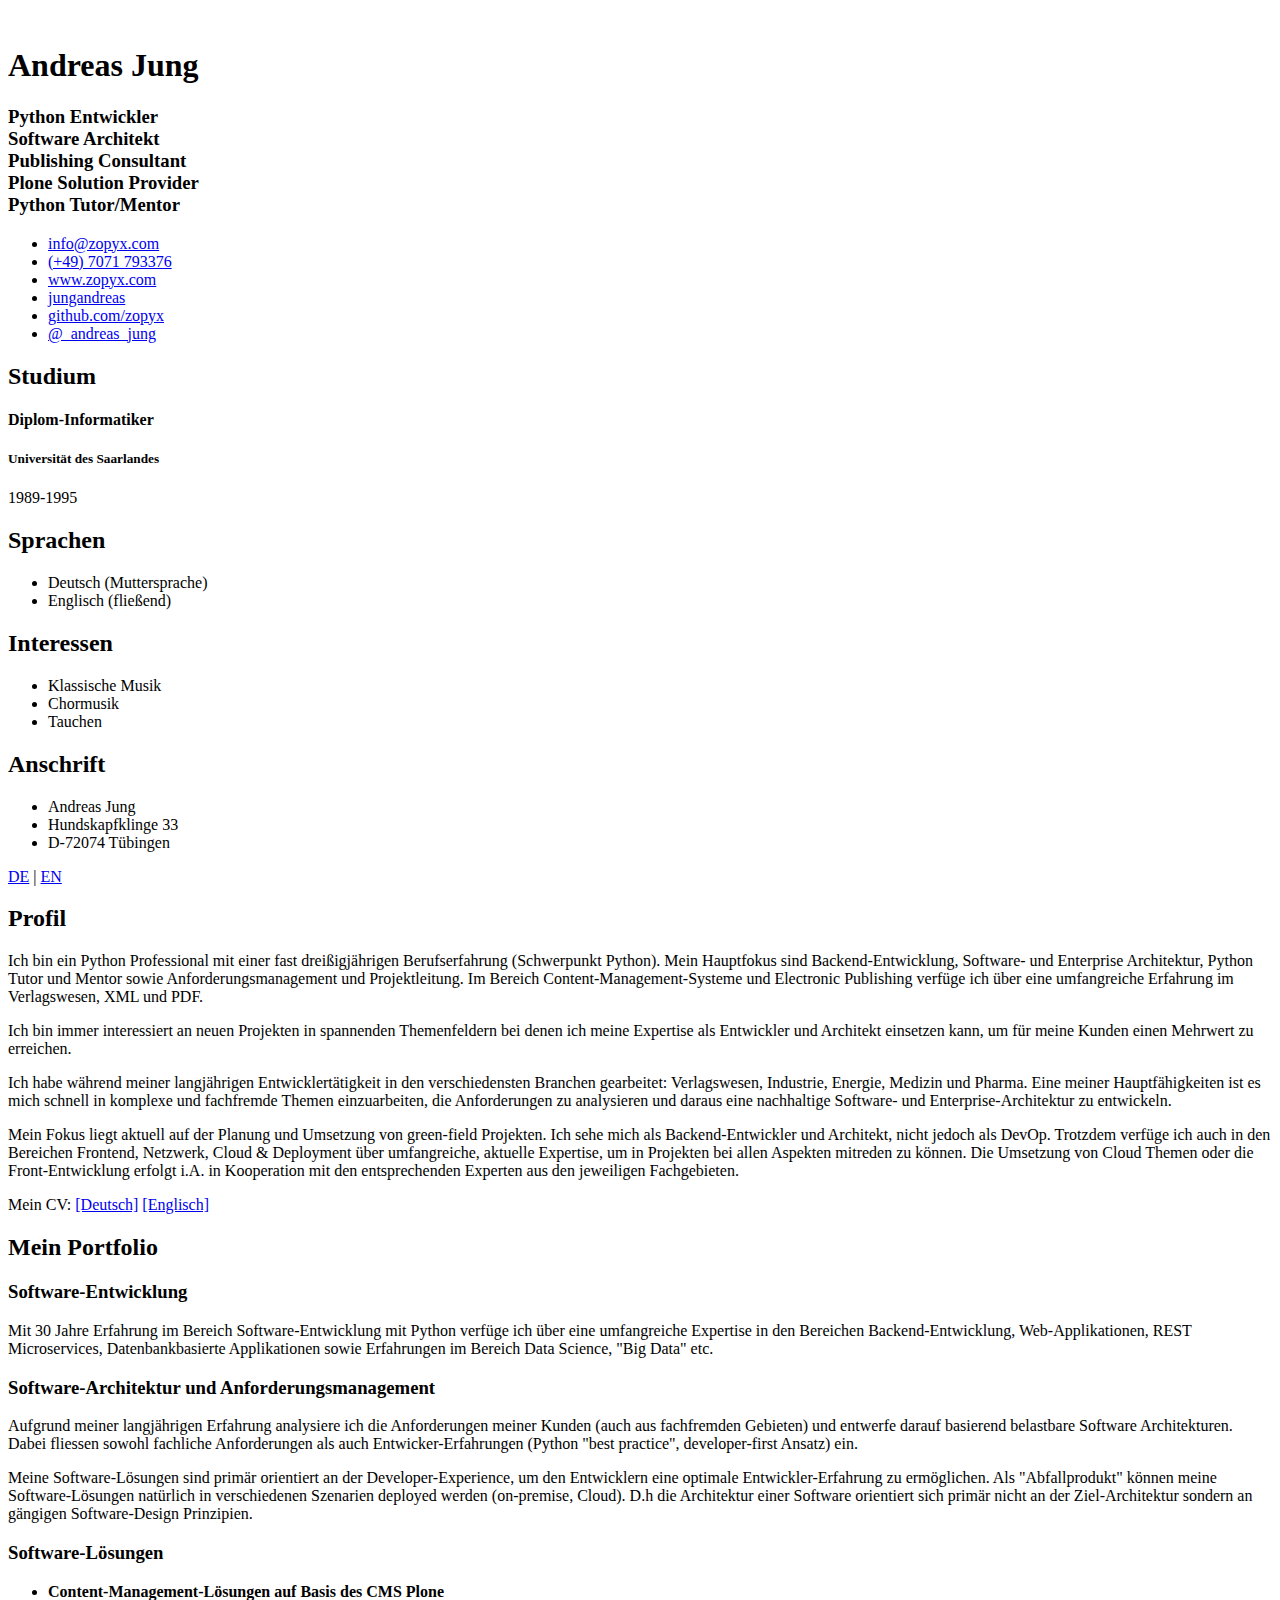
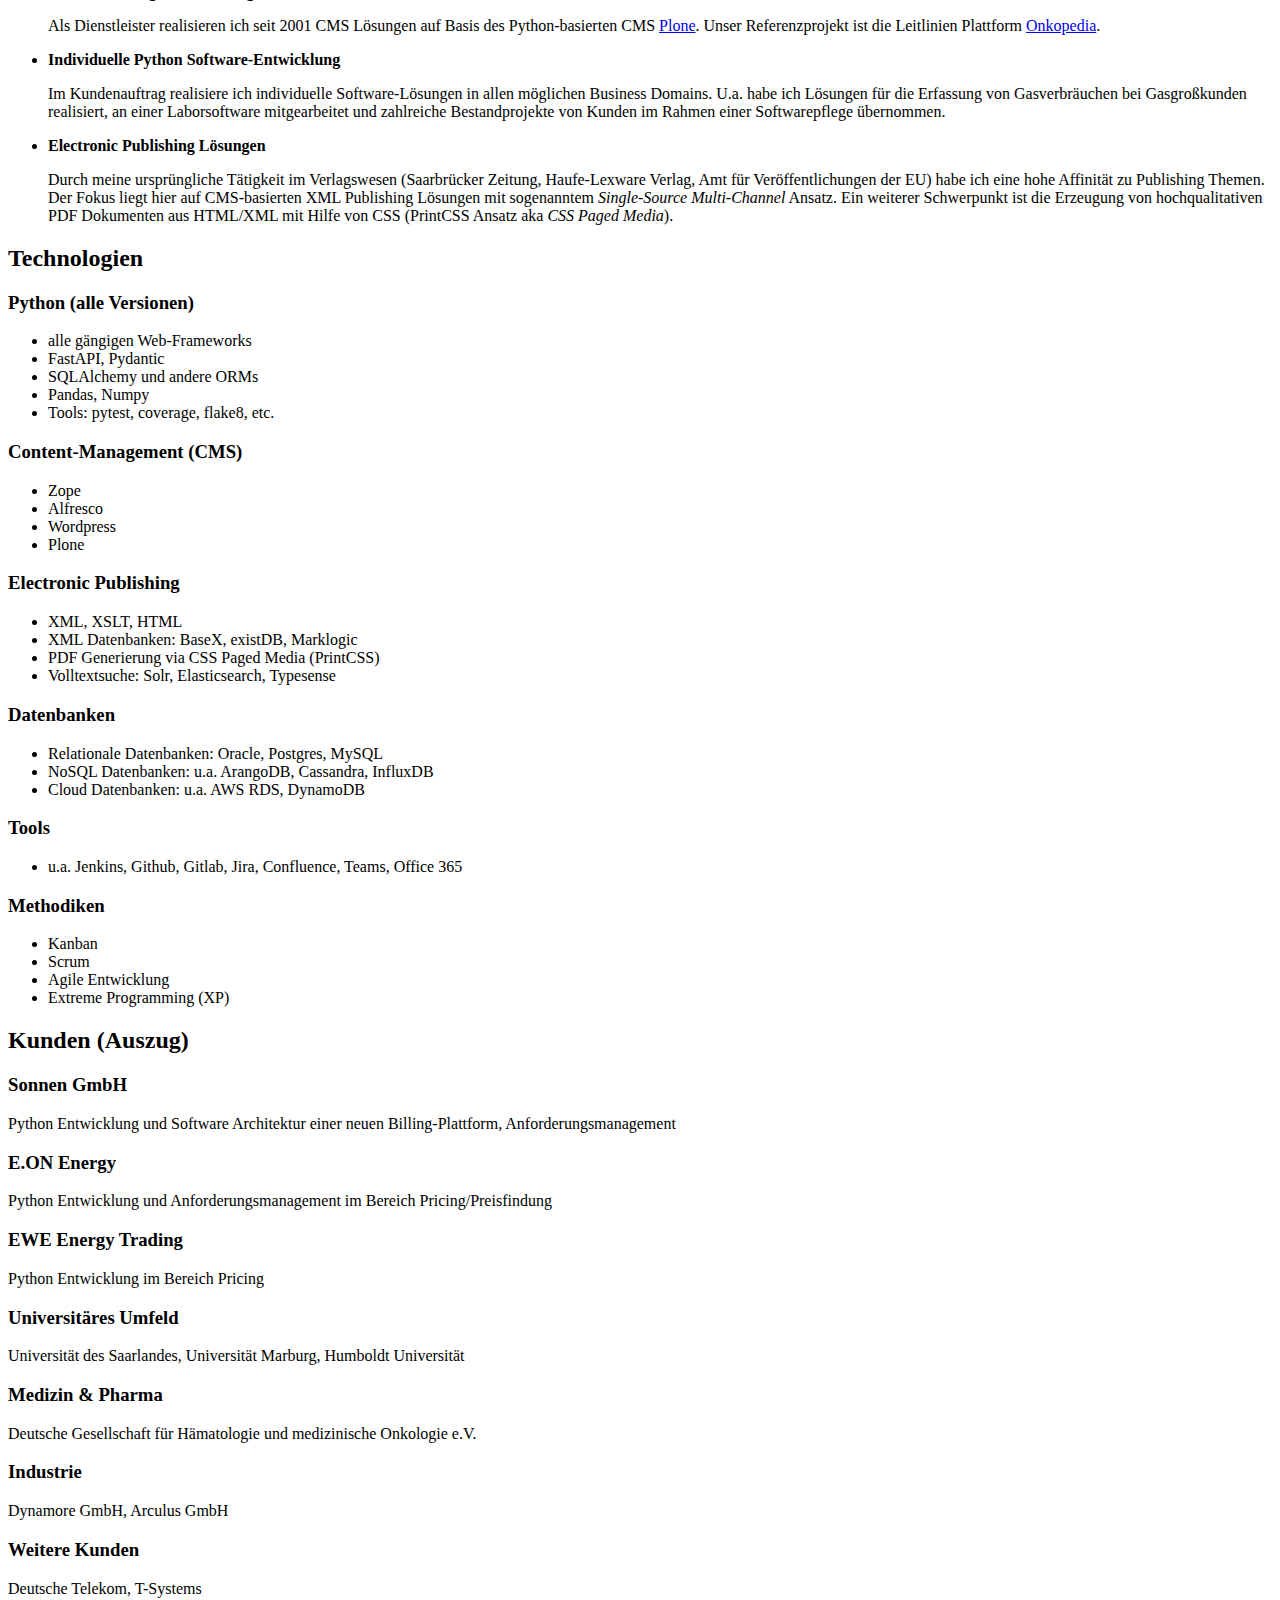
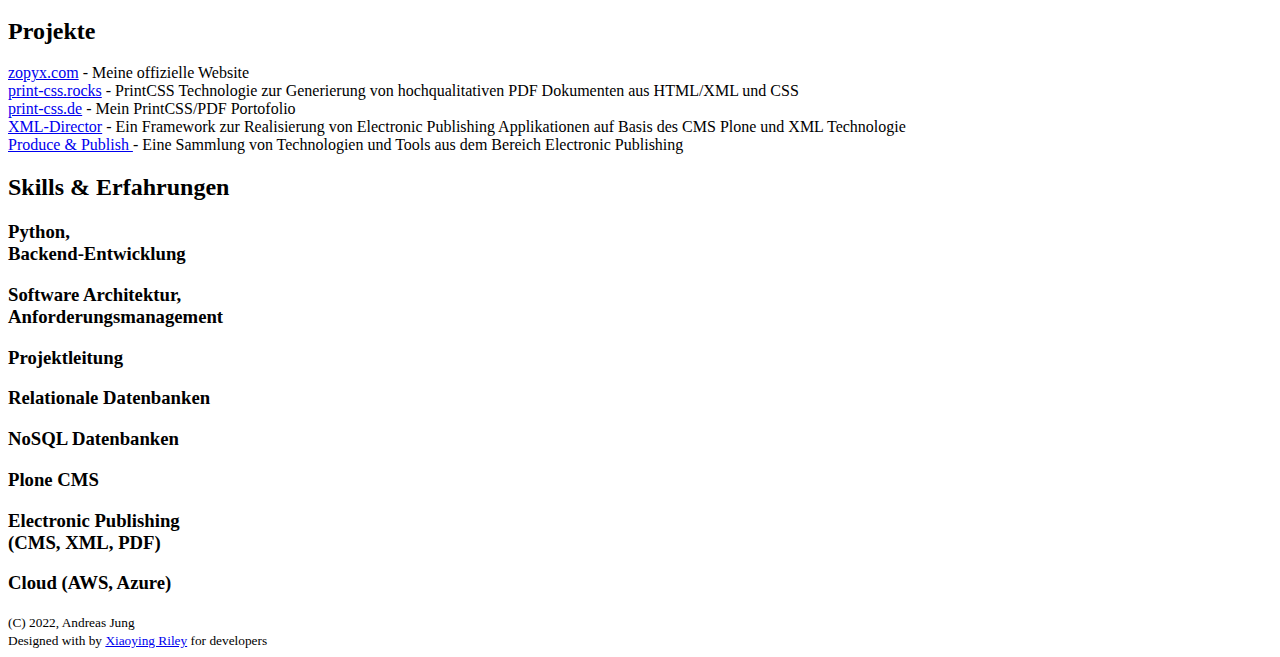
==== index.html @ 716c206d "updated" ====
<!DOCTYPE html>
<html lang="en">
<head>
    <title>Andreas Jung - Python Sofware-Entwickler und Software Architekt</title>
    
    <!-- Meta -->
    <meta charset="utf-8">
    <meta http-equiv="X-UA-Compatible" content="IE=edge">
    <meta name="viewport" content="width=device-width, initial-scale=1.0">
    <meta name="description" content="Andreas Jung, Python Software Entwicklung, Software Architekt, Plone Dienstleister">
    <meta name="author" content="Andreas Jung">    
    <link rel="shortcut icon" href="favicon.ico">  
    <!-- Google Font -->
    <link href='https://fonts.googleapis.com/css?family=Roboto:400,500,400italic,300italic,300,500italic,700,700italic,900,900italic' rel='stylesheet' type='text/css'>
    <!-- FontAwesome JS-->
	<script defer src="assets/fontawesome/js/all.min.js"></script>
    <!-- Global CSS -->
    <link rel="stylesheet" href="assets/plugins/bootstrap/css/bootstrap.min.css">   
    <!-- Theme CSS -->  
    <link id="theme-style" rel="stylesheet" href="assets/css/orbit-1.css">
</head> 

<body>
    <div class="wrapper mt-lg-5">
        <div class="sidebar-wrapper">
            <div class="profile-container">
                <img class="profile" src="assets/images/profile.png" alt="" />
                <h1 class="name">Andreas Jung</h1>
                <h3 class="tagline">Python Entwickler<br/>Software Architekt<br/>Publishing Consultant<br/>Plone Solution Provider<br/>Python Tutor/Mentor</h3>
            </div><!--//profile-container-->
            
            <div class="contact-container container-block">
                <ul class="list-unstyled contact-list">
                    <li class="email"><i class="fa-solid fa-envelope"></i><a href="mailto: info@zopyx.com">info@zopyx.com</a></li>
                    <li class="phone"><i class="fa-solid fa-phone"></i><a href="tel:00497071793376">(+49) 7071 793376</a></li>
                    <li class="website"><i class="fa-solid fa-globe"></i><a href="https://www.zopyx.com" target="_blank">www.zopyx.com</a></li>
                    <li class="linkedin"><i class="fa-brands fa-linkedin-in"></i><a href="https://www.linkedin.com/in/jungandreas" target="_blank">jungandreas</a></li>
                    <li class="github"><i class="fa-brands fa-github"></i><a href="https://github.com/zopyx" target="_blank">github.com/zopyx</a></li>
                    <li class="twitter"><i class="fa-brands fa-twitter"></i><a href="https://twitter.com/_andreas_jung" target="_blank">@_andreas_jung</a></li>
                </ul>
            </div><!--//contact-container-->
            <div class="education-container container-block">
                <h2 class="container-block-title">Studium</h2>
                <div class="item">
                    <h4 class="degree">Diplom-Informatiker</h4>
                    <h5 class="meta">Universität des Saarlandes</h5>
	                    <div class="time">1989-1995</div>
                </div><!--//item-->
            </div><!--//education-container-->
            
            <div class="languages-container container-block">
                <h2 class="container-block-title">Sprachen</h2>
                <ul class="list-unstyled interests-list">
                    <li>Deutsch <span class="lang-desc">(Muttersprache)</span></li>
                    <li>Englisch <span class="lang-desc">(fließend)</span></li>
                </ul>
            </div><!--//interests-->
            
            <div class="interests-container container-block">
                <h2 class="container-block-title">Interessen</h2>
                <ul class="list-unstyled interests-list">
                    <li>Klassische Musik</li>
                    <li>Chormusik</li>
                    <li>Tauchen</li>
                </ul>
            </div><!--//interests-->

            <div class="contact-container container-block">
                <h2 class="container-block-title">Anschrift</h2>
                <ul class="list-unstyled contacts-list">
                    <li>Andreas Jung</li>
                    <li>Hundskapfklinge 33</li>
                    <li>D-72074 Tübingen</li>
                </ul>
            </div><!--//interests-->
            
        </div><!--//sidebar-wrapper-->
        
        <div class="main-wrapper">

            <section class="section summary-section">
                <a href="index.html">DE</a> | 
                <a href="index-en.html">EN</a>
            </section>
            
            <section class="section summary-section">
                <h2 class="section-title"><span class="icon-holder"><i class="fa-solid fa-user"></i></span>Profil</h2>
                <div class="summary">
                    <p>
                    Ich bin ein Python Professional mit einer fast dreißigjährigen 
                    Berufserfahrung (Schwerpunkt Python). Mein Hauptfokus sind
                    Backend-Entwicklung, Software- und Enterprise Architektur,
                    Python Tutor und Mentor sowie Anforderungsmanagement und
                    Projektleitung. Im Bereich Content-Management-Systeme und
                    Electronic Publishing verfüge ich über eine umfangreiche
                    Erfahrung im Verlagswesen, XML und PDF. 
                    </p>
                    <p>
                    Ich bin immer interessiert an neuen Projekten in spannenden 
                    Themenfeldern bei denen ich meine Expertise als Entwickler und
                    Architekt einsetzen kann, um für meine Kunden einen Mehrwert zu
                    erreichen. 
                    </p>
                    <p>Ich habe während meiner langjährigen Entwicklertätigkeit
                    in den verschiedensten Branchen gearbeitet: Verlagswesen,
                    Industrie, Energie, Medizin und Pharma. Eine meiner
                    Hauptfähigkeiten ist es mich schnell in komplexe und
                    fachfremde Themen einzuarbeiten, die Anforderungen zu
                    analysieren und daraus eine nachhaltige Software- und
                    Enterprise-Architektur zu entwickeln.  </p>
                    <p>Mein Fokus liegt aktuell auf der Planung und Umsetzung
                    von green-field Projekten.  Ich sehe mich als
                    Backend-Entwickler und Architekt, nicht jedoch als DevOp.
                    Trotzdem verfüge ich auch in den Bereichen Frontend,
                    Netzwerk, Cloud &amp; Deployment über umfangreiche,
                    aktuelle Expertise, um in Projekten bei allen Aspekten
                    mitreden zu können. Die Umsetzung von Cloud Themen oder die
                    Front-Entwicklung erfolgt i.A. in Kooperation mit den
                    entsprechenden Experten aus den jeweiligen Fachgebieten.
                    </p>
                    <p>Mein CV:
                        <a href="assets/pdf/CV-Andreas-Jung-DE.pdf">[Deutsch]</a> 
                        <a href="assets/pdf/CV-Andreas-Jung-EN.pdf">[Englisch]</a>
                    </p>

                </div><!--//summary-->
            </section><!--//section-->
            
            <section class="section experiences-section">
                <h2 class="section-title"><span class="icon-holder"><i class="fa-solid fa-briefcase"></i></span>Mein Portfolio</h2>
                
                <div class="item">
                    <div class="meta">
                        <div class="upper-row">
                            <h3 class="job-title">Software-Entwicklung</h3>
                        </div><!--//upper-row-->
                    </div><!--//meta-->
                    <div class="details">
                        <p>
                        Mit 30 Jahre Erfahrung im Bereich Software-Entwicklung
                        mit Python verfüge ich über eine umfangreiche Expertise
                        in den Bereichen Backend-Entwicklung, Web-Applikationen,
                        REST Microservices, Datenbankbasierte Applikationen
                        sowie Erfahrungen im Bereich Data Science, "Big Data"
                        etc.
                        </p>
                    </div><!--//details-->
                </div><!--//item-->

                <div class="item">
                    <div class="meta">
                        <div class="upper-row">
                            <h3 class="job-title">Software-Architektur und Anforderungsmanagement</h3>
                        </div><!--//upper-row-->
                    </div><!--//meta-->
                    <div class="details">
                        <p> Aufgrund meiner langjährigen Erfahrung analysiere
                        ich die Anforderungen meiner Kunden (auch aus
                        fachfremden Gebieten) und entwerfe darauf basierend
                        belastbare Software Architekturen. Dabei fliessen
                        sowohl fachliche Anforderungen als auch
                        Entwicker-Erfahrungen (Python "best practice",
                        developer-first Ansatz) ein. 
                        </p>
                        <p>
                        Meine Software-Lösungen sind primär orientiert an der
                        Developer-Experience, um den Entwicklern eine optimale
                        Entwickler-Erfahrung zu ermöglichen.  Als
                        "Abfallprodukt" können meine Software-Lösungen
                        natürlich in verschiedenen Szenarien deployed werden
                        (on-premise, Cloud). D.h die Architektur einer Software
                        orientiert sich primär nicht an der Ziel-Architektur
                        sondern an gängigen Software-Design Prinzipien.
                        </p>
                    </div><!--//details-->
                </div><!--//item-->
                <div class="item">
                    <div class="meta">
                        <div class="upper-row">
                            <h3 class="job-title">Software-Lösungen</h3>
                        </div><!--//upper-row-->
                    </div><!--//meta-->
                    <div class="details">
                        <ul>
                            <li><b>Content-Management-Lösungen auf Basis des CMS
                                    Plone</b>
                                <p>
                                Als Dienstleister realisieren ich seit
                                2001 CMS Lösungen auf Basis des
                                Python-basierten CMS <a href="https://plone.org">Plone</a>. Unser Referenzprojekt
                            ist die Leitlinien Plattform <a href="https://www.onkopedia.com/">Onkopedia</a>.
                                </p>
                            </li>
                            <li><b>Individuelle Python Software-Entwicklung</b>
                                <p>Im Kundenauftrag realisiere ich
                                individuelle Software-Lösungen in allen
                                möglichen Business Domains. U.a. habe ich
                                Lösungen für die Erfassung von Gasverbräuchen
                                bei Gasgroßkunden realisiert, an einer
                                Laborsoftware mitgearbeitet und zahlreiche
                                Bestandprojekte von Kunden im Rahmen einer
                                Softwarepflege übernommen.
                                </p>
                            </li>
                            <li><b>Electronic Publishing Lösungen</b>
                                <p>
                                Durch meine ursprüngliche Tätigkeit im
                                Verlagswesen (Saarbrücker Zeitung,
                                Haufe-Lexware Verlag, Amt für
                                Veröffentlichungen der EU) habe ich eine hohe
                                Affinität zu Publishing Themen. Der Fokus liegt hier auf
                                CMS-basierten XML Publishing Lösungen mit sogenanntem <i>Single-Source Multi-Channel</i> Ansatz.
                                Ein weiterer Schwerpunkt ist die Erzeugung von hochqualitativen PDF Dokumenten aus HTML/XML
                                mit Hilfe von CSS (PrintCSS Ansatz aka <i>CSS Paged Media</i>).
                                </p>
                            </li>
                        </ul>
                    </div><!--//details-->
                </div><!--//item-->
                
            </section><!--//section-->

            <section class="section experiences-section">
                <h2 class="section-title"><span class="icon-holder"><i class="fa-solid fa-briefcase"></i></span>Technologien</h2>
                
                <div class="item">
                    <div class="meta">
                        <div class="upper-row">
                            <h3 class="job-title">Python (alle Versionen)</h3>
                        </div><!--//upper-row-->
                    </div><!--//meta-->
                    <div class="details">
                        <ul>
                            <li>alle gängigen Web-Frameworks</li>
                            <li>FastAPI, Pydantic</li>
                            <li>SQLAlchemy und andere ORMs</li>
                            <li>Pandas, Numpy</li>
                            <li>Tools: pytest, coverage, flake8, etc.</li>
                        </ul>
                    </div><!--//details-->
                </div><!--//item-->
                <div class="item">
                    <div class="meta">
                        <div class="upper-row">
                            <h3 class="job-title">Content-Management (CMS)</h3>
                        </div><!--//upper-row-->
                    </div><!--//meta-->
                    <div class="details">
                        <ul>
                            <li>Zope</li>
                            <li>Alfresco</li>
                            <li>Wordpress</li>
                            <li>Plone</li>
                        </ul>
                    </div><!--//details-->
                </div><!--//item-->
                <div class="item">
                    <div class="meta">
                        <div class="upper-row">
                            <h3 class="job-title">Electronic Publishing</h3>
                        </div><!--//upper-row-->
                    </div><!--//meta-->
                    <div class="details">
                        <ul>
                            <li>XML, XSLT, HTML</li>
                            <li>XML Datenbanken: BaseX, existDB, Marklogic</li>
                            <li>PDF Generierung via CSS Paged Media (PrintCSS)</li>
                            <li>Volltextsuche: Solr, Elasticsearch, Typesense</li>
                        </ul>
                    </div><!--//details-->
                </div><!--//item-->
                <div class="item">
                    <div class="meta">
                        <div class="upper-row">
                            <h3 class="job-title">Datenbanken</h3>
                        </div><!--//upper-row-->
                    </div><!--//meta-->
                    <div class="details">
                        <ul>
                            <li>Relationale Datenbanken: Oracle, Postgres, MySQL</li>
                            <li>NoSQL Datenbanken: u.a. ArangoDB, Cassandra, InfluxDB</li>
                            <li>Cloud Datenbanken: u.a. AWS RDS, DynamoDB</li>
                        </ul>
                    </div><!--//details-->
                </div><!--//item-->
                <div class="item">
                    <div class="meta">
                        <div class="upper-row">
                            <h3 class="job-title">Tools</h3>
                        </div><!--//upper-row-->
                    </div><!--//meta-->
                    <div class="details">
                        <ul>
                            <li>u.a. Jenkins, Github, Gitlab, Jira, Confluence, Teams, Office 365</li>
                        </ul>
                    </div><!--//details-->
                </div><!--//item-->
                <div class="item">
                    <div class="meta">
                        <div class="upper-row">
                            <h3 class="job-title">Methodiken</h3>
                        </div><!--//upper-row-->
                    </div><!--//meta-->
                    <div class="details">
                        <ul>
                            <li>Kanban</li>
                            <li>Scrum</li>
                            <li>Agile Entwicklung</li>
                            <li>Extreme Programming (XP)</li>
                        </ul>
                    </div><!--//details-->
                </div><!--//item-->

            </section><!--//section-->

            <section class="section experiences-section">
                <h2 class="section-title"><span class="icon-holder"><i class="fa-solid fa-archive"></i></span>Kunden (Auszug)</h2>
                <div class="item">
                    <h3 class="job-title">Sonnen GmbH</h3> 
                    <div class="details"> Python
                    Entwicklung und Software Architektur einer neuen
                    Billing-Plattform, Anforderungsmanagement
                    </div>
                </div><!--//item-->
                <div class="item">
                    <h3 class="job-title">E.ON Energy</h3> 
                    <div class="details"> Python Entwicklung und Anforderungsmanagement im Bereich Pricing/Preisfindung
                    </div>
                </div><!--//item-->
                <div class="item">
                    <h3 class="job-title">EWE Energy Trading</h3> 
                    <div class="details"> Python Entwicklung im Bereich Pricing </div>
                </div><!--//item-->
                <div class="item">
                    <h3 class="job-title">Universitäres Umfeld</h3> 
                    <div class="details"> Universität des Saarlandes, Universität Marburg, Humboldt Universität</div>
                </div><!--//item-->
                <div class="item">
                    <h3 class="job-title">Medizin &amp; Pharma</h3> 
                    <div class="details"> Deutsche Gesellschaft für Hämatologie und medizinische Onkologie e.V.</div>
                </div><!--//item-->
                <div class="item">
                    <h3 class="job-title">Industrie</h3> 
                    <div class="details"> Dynamore GmbH, Arculus GmbH</div>
                </div><!--//item-->
                <div class="item">
                    <h3 class="job-title">Weitere Kunden</h3> 
                    <div class="details"> Deutsche Telekom, T-Systems
                    </div>
                </div><!--//item-->
            </section><!--//section-->
            
            <section class="section projects-section">
                <h2 class="section-title"><span class="icon-holder"><i class="fa-solid fa-archive"></i></span>Projekte</h2>
                <div class="intro">
                </div><!--//intro-->
                <div class="item">
                    <span class="project-title"><a href="https://zopyx.com"
                            target="_blank">zopyx.com</a></span> - <span
                        class="project-tagline">Meine offizielle Website</span>
                    
                </div><!--//item-->
                <div class="item">
                    <span class="project-title"><a href="https://print-css.rocks"
                            target="_blank">print-css.rocks</a></span> - <span
                        class="project-tagline">PrintCSS Technologie zur Generierung von hochqualitativen PDF Dokumenten aus HTML/XML und CSS</span>
                    
                </div><!--//item-->
                <div class="item">
                    <span class="project-title"><a href="https://print-css.de"
                            target="_blank">print-css.de</a></span> - <span
                        class="project-tagline">Mein PrintCSS/PDF Portofolio</span>
                    
                </div><!--//item-->
                <div class="item">
                    <span class="project-title"><a href="https://xml-director.info"
                            target="_blank">XML-Director</a></span> - <span
                        class="project-tagline">Ein Framework zur Realisierung
                        von Electronic Publishing Applikationen auf Basis des
                    CMS Plone und XML Technologie</span>
                    
                </div><!--//item-->
                <div class="item">
                    <span class="project-title"><a href="https://www.produce-and-publish.com/xmldirector-frontpage"
                            target="_blank">Produce & Publish </a></span> - <span
                        class="project-tagline">Eine Sammlung von Technologien und Tools aus dem Bereich Electronic Publishing</span>
                    
                </div><!--//item-->
            </section><!--//section-->
            
            <section class="skills-section section">
                <h2 class="section-title"><span class="icon-holder"><i class="fa-solid fa-rocket"></i></span>Skills &amp; Erfahrungen</h2>
                <div class="skillset">        
                    <div class="item">
                        <h3 class="level-title">Python,<br/> Backend-Entwicklung </h3>
                        <div class="progress level-bar">
						    <div class="progress-bar theme-progress-bar" role="progressbar" style="width: 99%" aria-valuenow="99" aria-valuemin="0" aria-valuemax="100"></div>
						</div>                               
                    </div><!--//item-->
                    <div class="item">
                        <h3 class="level-title">Software Architektur, <br>Anforderungsmanagement</br></h3>
                        <div class="progress level-bar">
						    <div class="progress-bar theme-progress-bar" role="progressbar" style="width: 99%" aria-valuenow="99" aria-valuemin="0" aria-valuemax="100"></div>
						</div>                               
                    </div><!--//item-->
                    <div class="item">
                        <h3 class="level-title">Projektleitung</h3>
                        <div class="progress level-bar">
						    <div class="progress-bar theme-progress-bar" role="progressbar" style="width: 99%" aria-valuenow="99" aria-valuemin="0" aria-valuemax="100"></div>
						</div>                               
                    </div><!--//item-->
                    
                    <div class="item">
                        <h3 class="level-title">Relationale Datenbanken</h3>
                        <div class="progress level-bar">
						    <div class="progress-bar theme-progress-bar" role="progressbar" style="width: 90%" aria-valuenow="90" aria-valuemin="0" aria-valuemax="100"></div>
						</div>                              
                    </div><!--//item-->

                    <div class="item">
                        <h3 class="level-title">NoSQL Datenbanken</h3>
                        <div class="progress level-bar">
						    <div class="progress-bar theme-progress-bar" role="progressbar" style="width: 90%" aria-valuenow="90" aria-valuemin="0" aria-valuemax="100"></div>
						</div>                              
                    </div><!--//item-->
                    
                    <div class="item">
                        <h3 class="level-title">Plone CMS</h3>
                        <div class="progress level-bar">
						    <div class="progress-bar theme-progress-bar" role="progressbar" style="width: 98%" aria-valuenow="98" aria-valuemin="0" aria-valuemax="100"></div>
						</div>                                 
                    </div><!--//item-->

                    <div class="item">
                        <h3 class="level-title">Electronic Publishing<br/>(CMS, XML, PDF)</h3>
                        <div class="progress level-bar">
						    <div class="progress-bar theme-progress-bar" role="progressbar" style="width: 95%" aria-valuenow="95" aria-valuemin="0" aria-valuemax="100"></div>
						</div>                                 
                    </div><!--//item-->
                    <div class="item">
                        <h3 class="level-title">Cloud (AWS, Azure)</h3>
                        <div class="progress level-bar">
						    <div class="progress-bar theme-progress-bar" role="progressbar" style="width: 60%" aria-valuenow="" aria-valuemin="0" aria-valuemax="100"></div>
						</div>                                 
                    </div><!--//item-->
                    
                    
                </div>  
            </section><!--//skills-section-->
            
        </div><!--//main-body-->
    </div>
 
    <footer class="footer">
        <div class="text-center">
            <!--/* This template is free as long as you keep the footer attribution link. If you'd like to use the template without the attribution link, you can buy the commercial license via our website: themes.3rdwavemedia.com Thank you for your support. :) */-->
            <small class="copyright">(C) 2022, Andreas Jung</small>
            <br/>
            <small class="copyright">Designed with <i class="fa-solid fa-heart"></i> by <a href="http://themes.3rdwavemedia.com" target="_blank">Xiaoying Riley</a> for developers</small>
        </div><!--//container-->
    </footer><!--//footer-->
        
</body>
</html>
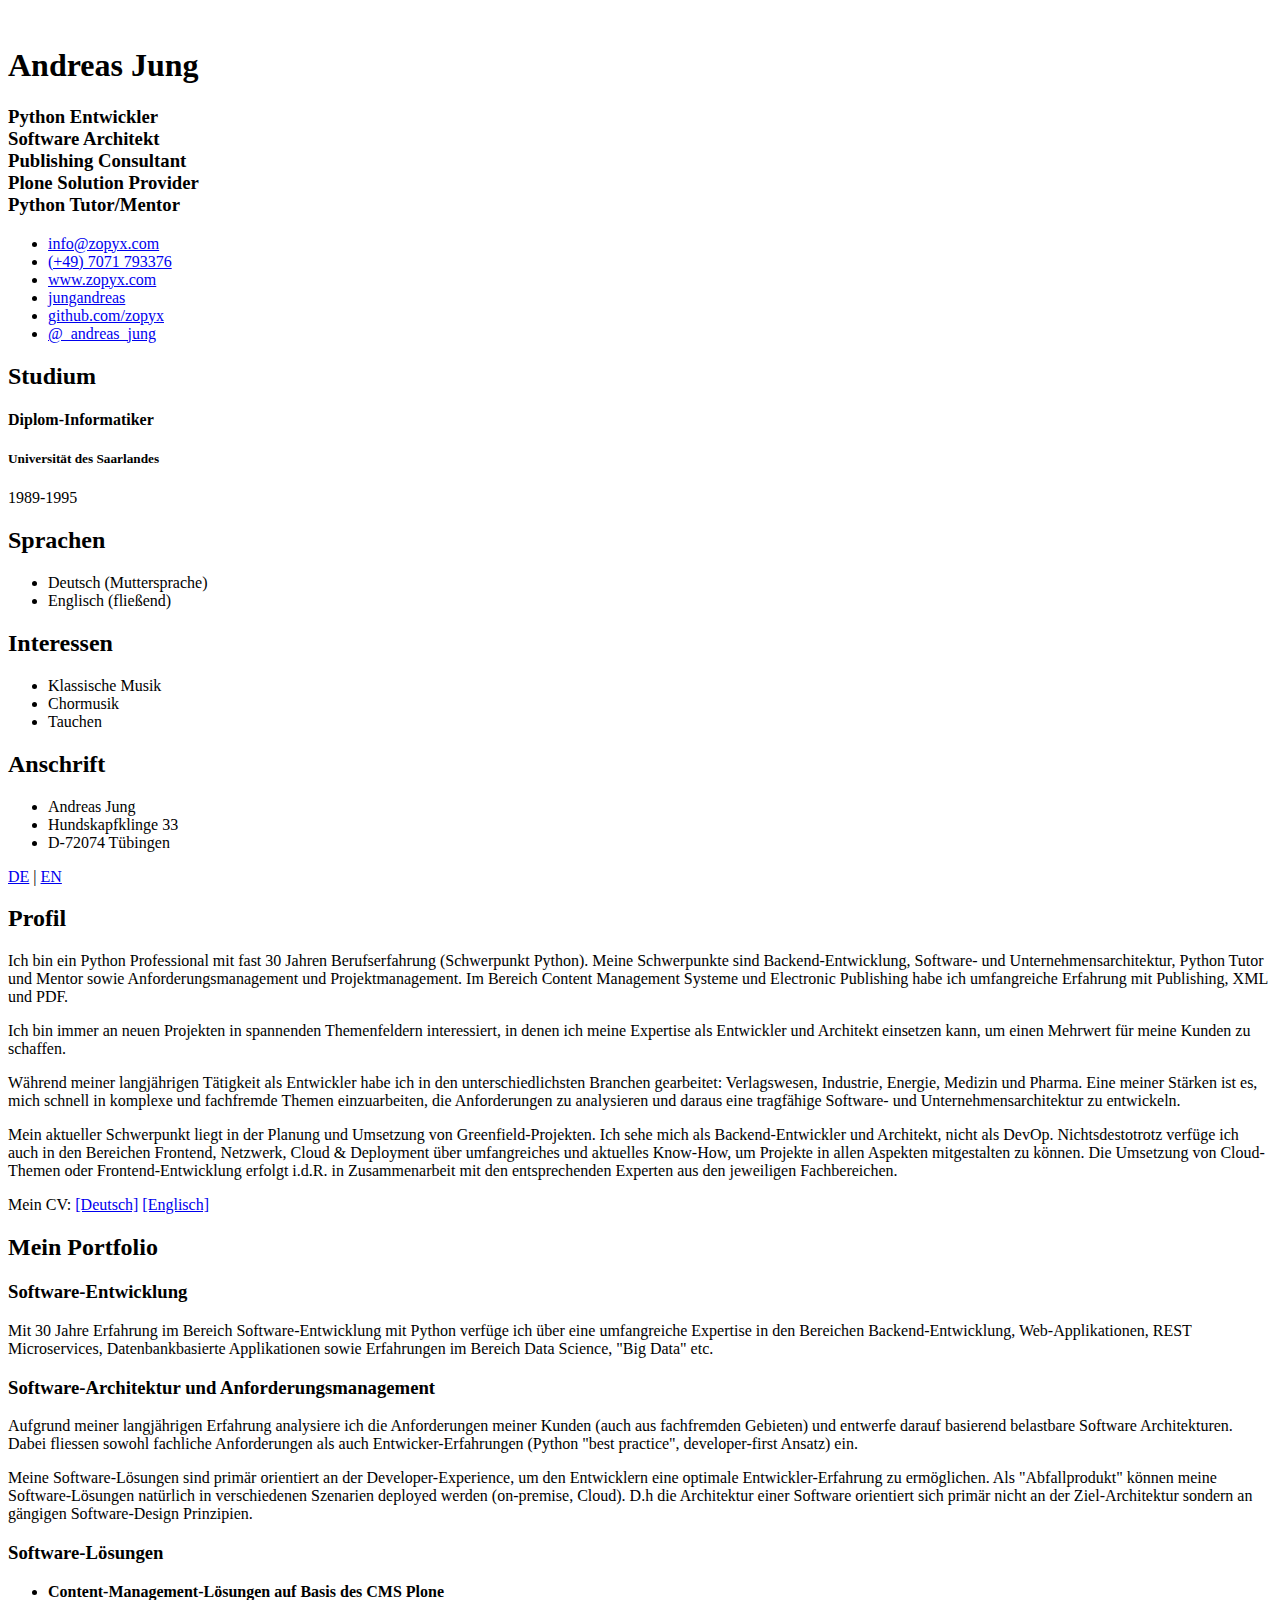
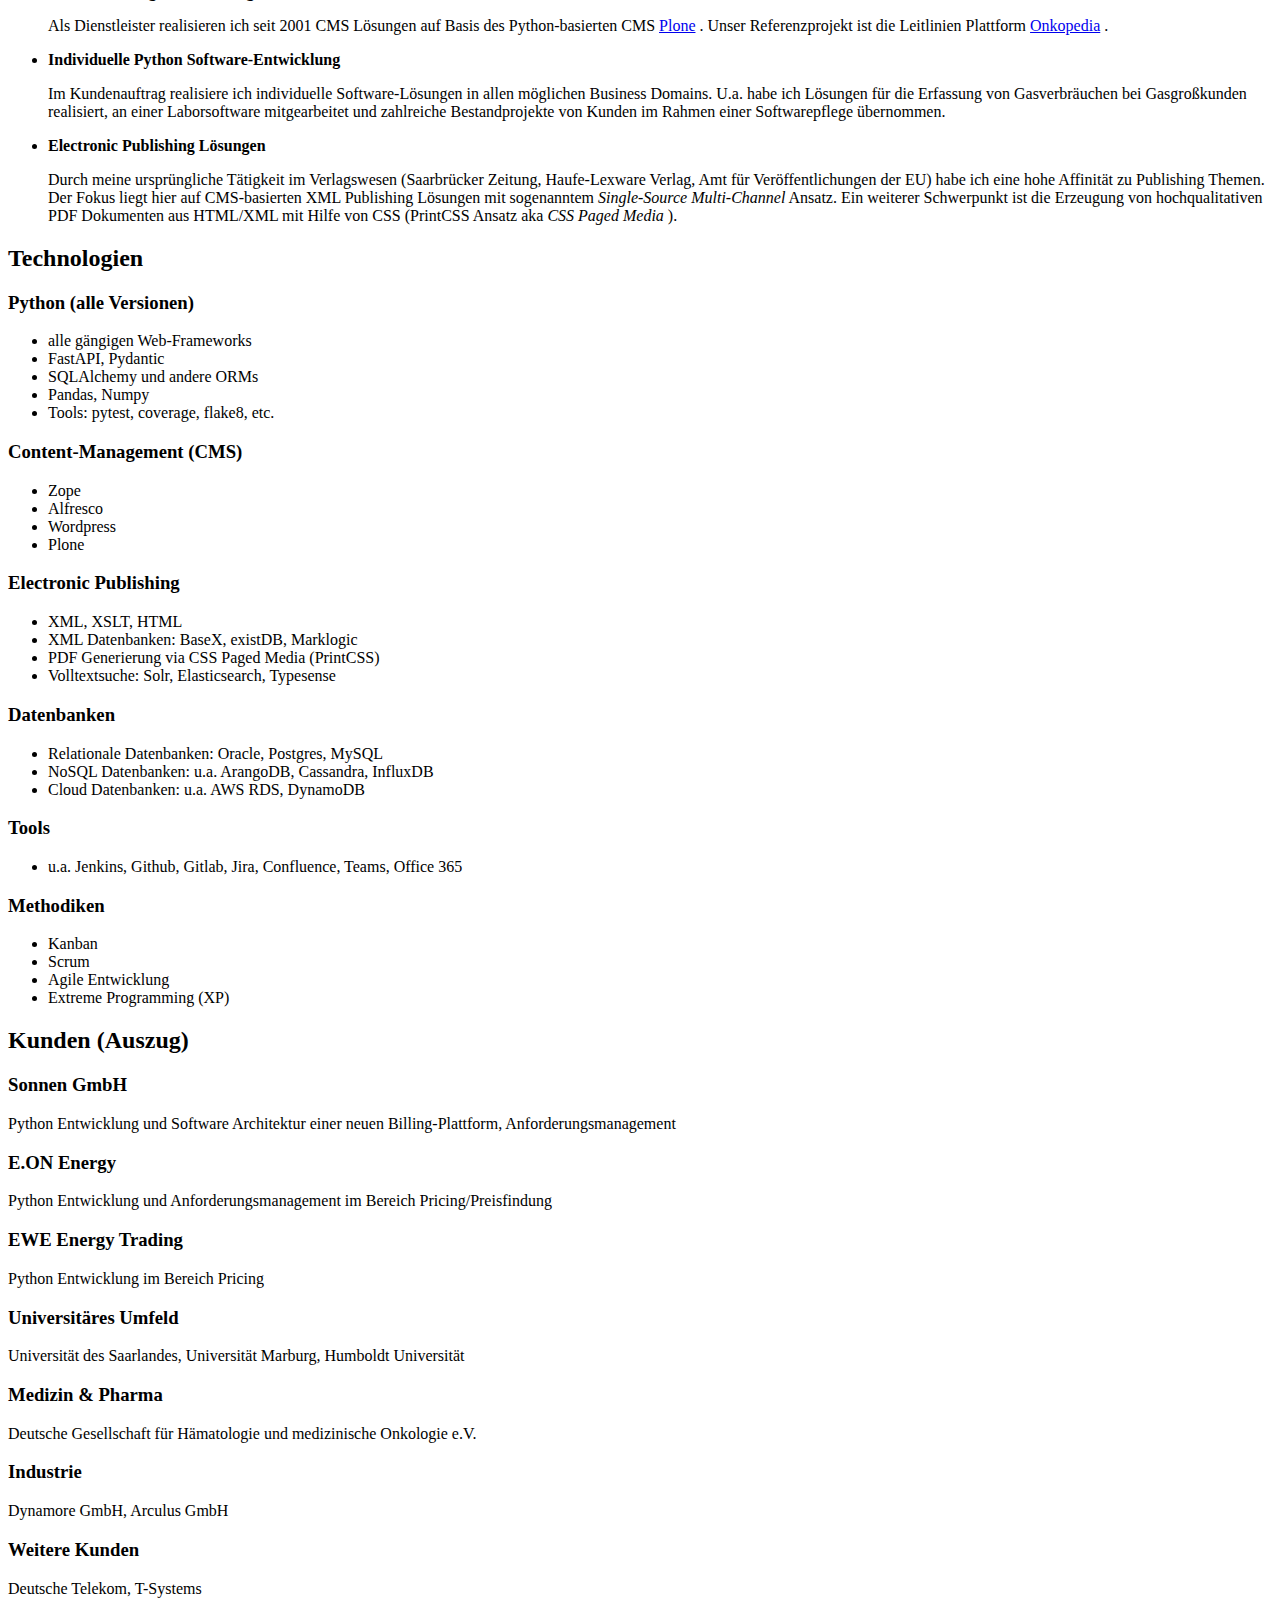
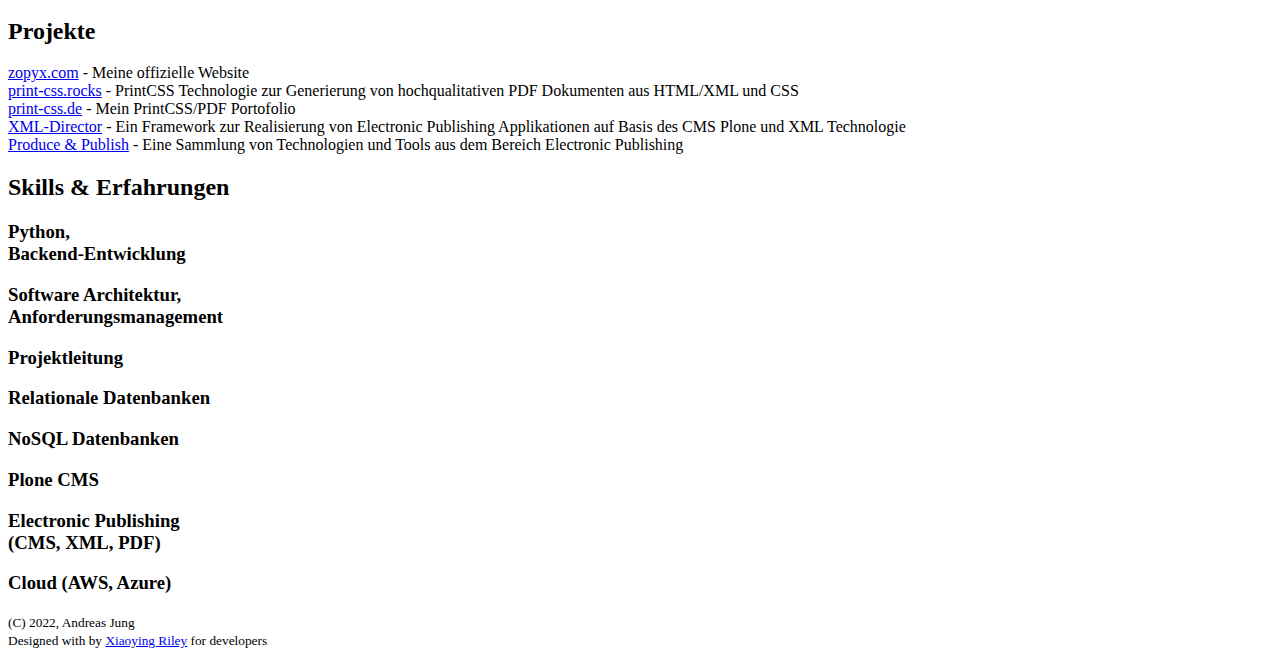
==== commit 62660598: "better wording" ====
--- a/index.html
+++ b/index.html
@@ -1,169 +1,222 @@
 <!DOCTYPE html>
 <html lang="en">
-<head>
-    <title>Andreas Jung - Python Sofware-Entwickler und Software Architekt</title>
-    
-    <!-- Meta -->
-    <meta charset="utf-8">
-    <meta http-equiv="X-UA-Compatible" content="IE=edge">
-    <meta name="viewport" content="width=device-width, initial-scale=1.0">
-    <meta name="description" content="Andreas Jung, Python Software Entwicklung, Software Architekt, Plone Dienstleister">
-    <meta name="author" content="Andreas Jung">    
-    <link rel="shortcut icon" href="favicon.ico">  
-    <!-- Google Font -->
-    <link href='https://fonts.googleapis.com/css?family=Roboto:400,500,400italic,300italic,300,500italic,700,700italic,900,900italic' rel='stylesheet' type='text/css'>
-    <!-- FontAwesome JS-->
-	<script defer src="assets/fontawesome/js/all.min.js"></script>
-    <!-- Global CSS -->
-    <link rel="stylesheet" href="assets/plugins/bootstrap/css/bootstrap.min.css">   
-    <!-- Theme CSS -->  
-    <link id="theme-style" rel="stylesheet" href="assets/css/orbit-1.css">
-</head> 
-
-<body>
-    <div class="wrapper mt-lg-5">
-        <div class="sidebar-wrapper">
-            <div class="profile-container">
-                <img class="profile" src="assets/images/profile.png" alt="" />
-                <h1 class="name">Andreas Jung</h1>
-                <h3 class="tagline">Python Entwickler<br/>Software Architekt<br/>Publishing Consultant<br/>Plone Solution Provider<br/>Python Tutor/Mentor</h3>
-            </div><!--//profile-container-->
-            
-            <div class="contact-container container-block">
-                <ul class="list-unstyled contact-list">
-                    <li class="email"><i class="fa-solid fa-envelope"></i><a href="mailto: info@zopyx.com">info@zopyx.com</a></li>
-                    <li class="phone"><i class="fa-solid fa-phone"></i><a href="tel:00497071793376">(+49) 7071 793376</a></li>
-                    <li class="website"><i class="fa-solid fa-globe"></i><a href="https://www.zopyx.com" target="_blank">www.zopyx.com</a></li>
-                    <li class="linkedin"><i class="fa-brands fa-linkedin-in"></i><a href="https://www.linkedin.com/in/jungandreas" target="_blank">jungandreas</a></li>
-                    <li class="github"><i class="fa-brands fa-github"></i><a href="https://github.com/zopyx" target="_blank">github.com/zopyx</a></li>
-                    <li class="twitter"><i class="fa-brands fa-twitter"></i><a href="https://twitter.com/_andreas_jung" target="_blank">@_andreas_jung</a></li>
-                </ul>
-            </div><!--//contact-container-->
-            <div class="education-container container-block">
-                <h2 class="container-block-title">Studium</h2>
-                <div class="item">
-                    <h4 class="degree">Diplom-Informatiker</h4>
-                    <h5 class="meta">Universität des Saarlandes</h5>
-	                    <div class="time">1989-1995</div>
-                </div><!--//item-->
-            </div><!--//education-container-->
-            
-            <div class="languages-container container-block">
-                <h2 class="container-block-title">Sprachen</h2>
-                <ul class="list-unstyled interests-list">
-                    <li>Deutsch <span class="lang-desc">(Muttersprache)</span></li>
-                    <li>Englisch <span class="lang-desc">(fließend)</span></li>
-                </ul>
-            </div><!--//interests-->
-            
-            <div class="interests-container container-block">
-                <h2 class="container-block-title">Interessen</h2>
-                <ul class="list-unstyled interests-list">
-                    <li>Klassische Musik</li>
-                    <li>Chormusik</li>
-                    <li>Tauchen</li>
-                </ul>
-            </div><!--//interests-->
-
-            <div class="contact-container container-block">
-                <h2 class="container-block-title">Anschrift</h2>
-                <ul class="list-unstyled contacts-list">
-                    <li>Andreas Jung</li>
-                    <li>Hundskapfklinge 33</li>
-                    <li>D-72074 Tübingen</li>
-                </ul>
-            </div><!--//interests-->
-            
-        </div><!--//sidebar-wrapper-->
-        
-        <div class="main-wrapper">
-
-            <section class="section summary-section">
-                <a href="index.html">DE</a> | 
-                <a href="index-en.html">EN</a>
-            </section>
-            
-            <section class="section summary-section">
-                <h2 class="section-title"><span class="icon-holder"><i class="fa-solid fa-user"></i></span>Profil</h2>
-                <div class="summary">
-                    <p>
-                    Ich bin ein Python Professional mit einer fast dreißigjährigen 
-                    Berufserfahrung (Schwerpunkt Python). Mein Hauptfokus sind
-                    Backend-Entwicklung, Software- und Enterprise Architektur,
-                    Python Tutor und Mentor sowie Anforderungsmanagement und
-                    Projektleitung. Im Bereich Content-Management-Systeme und
-                    Electronic Publishing verfüge ich über eine umfangreiche
-                    Erfahrung im Verlagswesen, XML und PDF. 
-                    </p>
-                    <p>
-                    Ich bin immer interessiert an neuen Projekten in spannenden 
-                    Themenfeldern bei denen ich meine Expertise als Entwickler und
-                    Architekt einsetzen kann, um für meine Kunden einen Mehrwert zu
-                    erreichen. 
-                    </p>
-                    <p>Ich habe während meiner langjährigen Entwicklertätigkeit
-                    in den verschiedensten Branchen gearbeitet: Verlagswesen,
-                    Industrie, Energie, Medizin und Pharma. Eine meiner
-                    Hauptfähigkeiten ist es mich schnell in komplexe und
+    <head>
+        <title>Andreas Jung - Python Sofware-Entwickler und Software Architekt</title>
+        <!-- Meta -->
+        <meta charset="utf-8">
+        <meta http-equiv="X-UA-Compatible" content="IE=edge">
+        <meta name="viewport" content="width=device-width, initial-scale=1.0">
+        <meta name="description" content="Andreas Jung, Python Software Entwicklung, Software Architekt, Plone Dienstleister">
+        <meta name="author" content="Andreas Jung">
+        <link rel="shortcut icon" href="favicon.ico">
+        <!-- Google Font -->
+        <link rel="stylesheet" href="fonts.css">
+        <!-- FontAwesome JS-->
+        <script defer src="assets/fontawesome/js/all.min.js"></script>
+        <!-- Global CSS -->
+        <link rel="stylesheet" href="assets/plugins/bootstrap/css/bootstrap.min.css">
+        <!-- Theme CSS -->
+        <link id="theme-style" rel="stylesheet" href="assets/css/orbit-1.css">
+    </head>
+    <body>
+        <div class="wrapper mt-lg-5">
+            <div class="sidebar-wrapper">
+                <div class="profile-container">
+                    <img class="profile" src="assets/images/profile.png" alt="">
+                    <h1 class="name">Andreas Jung</h1>
+                    <h3 class="tagline">
+                        Python Entwickler
+                        <br>
+                        Software Architekt
+                        <br>
+                        Publishing Consultant
+                        <br>
+                        Plone Solution Provider
+                        <br>
+                        Python Tutor/Mentor
+                    </h3>
+                </div>
+                <!--//profile-container-->
+                <div class="contact-container container-block">
+                    <ul class="list-unstyled contact-list">
+                        <li class="email">
+                            <i class="fa-solid fa-envelope"></i>
+                            <a href="mailto: info@zopyx.com">info@zopyx.com</a>
+                        </li>
+                        <li class="phone">
+                            <i class="fa-solid fa-phone"></i>
+                            <a href="tel:00497071793376">(+49) 7071 793376</a>
+                        </li>
+                        <li class="website">
+                            <i class="fa-solid fa-globe"></i>
+                            <a href="https://www.zopyx.com" target="_blank">www.zopyx.com</a>
+                        </li>
+                        <li class="linkedin">
+                            <i class="fa-brands fa-linkedin-in"></i>
+                            <a href="https://www.linkedin.com/in/jungandreas" target="_blank">jungandreas</a>
+                        </li>
+                        <li class="github">
+                            <i class="fa-brands fa-github"></i>
+                            <a href="https://github.com/zopyx" target="_blank">github.com/zopyx</a>
+                        </li>
+                        <li class="twitter">
+                            <i class="fa-brands fa-twitter"></i>
+                            <a href="https://twitter.com/_andreas_jung" target="_blank">@_andreas_jung</a>
+                        </li>
+                    </ul>
+                </div>
+                <!--//contact-container-->
+                <div class="education-container container-block">
+                    <h2 class="container-block-title">Studium</h2>
+                    <div class="item">
+                        <h4 class="degree">Diplom-Informatiker</h4>
+                        <h5 class="meta">Universität des Saarlandes</h5>
+                        <div class="time">1989-1995</div>
+                    </div>
+                    <!--//item-->
+                </div>
+                <!--//education-container-->
+                <div class="languages-container container-block">
+                    <h2 class="container-block-title">Sprachen</h2>
+                    <ul class="list-unstyled interests-list">
+                        <li>
+                            Deutsch
+                            <span class="lang-desc">(Muttersprache)</span>
+                        </li>
+                        <li>
+                            Englisch
+                            <span class="lang-desc">(fließend)</span>
+                        </li>
+                    </ul>
+                </div>
+                <!--//interests-->
+                <div class="interests-container container-block">
+                    <h2 class="container-block-title">Interessen</h2>
+                    <ul class="list-unstyled interests-list">
+                        <li>Klassische Musik</li>
+                        <li>Chormusik</li>
+                        <li>Tauchen</li>
+                    </ul>
+                </div>
+                <!--//interests-->
+                <div class="contact-container container-block">
+                    <h2 class="container-block-title">Anschrift</h2>
+                    <ul class="list-unstyled contacts-list">
+                        <li>Andreas Jung</li>
+                        <li>Hundskapfklinge 33</li>
+                        <li>D-72074 Tübingen</li>
+                    </ul>
+                </div>
+                <!--//interests-->
+            </div>
+            <!--//sidebar-wrapper-->
+            <div class="main-wrapper">
+                <section class="section summary-section">
+                    <a href="index.html">DE</a>
+                    |
+                    <a href="index-en.html">EN</a>
+                </section>
+                <section class="section summary-section">
+                    <h2 class="section-title">
+                        <span class="icon-holder">
+                            <i class="fa-solid fa-user"></i>
+                        </span>
+                        Profil
+                    </h2>
+                    <div class="summary">
+                        <p>
+                            Ich bin ein Python Professional mit fast 30 Jahren
+                    Berufserfahrung (Schwerpunkt Python). Meine Schwerpunkte
+                    sind Backend-Entwicklung, Software- und
+                    Unternehmensarchitektur, Python Tutor und Mentor sowie
+                    Anforderungsmanagement und Projektmanagement. Im Bereich
+                    Content Management Systeme und Electronic Publishing habe
+                    ich umfangreiche Erfahrung mit Publishing, XML und PDF.
+                        </p>
+                        <p>
+                            Ich bin immer an neuen Projekten in spannenden Themenfeldern
+                    interessiert, in denen ich meine Expertise als Entwickler
+                    und Architekt einsetzen kann, um einen Mehrwert für meine
+                    Kunden zu schaffen.
+                        </p>
+                        <p>
+                            Während meiner langjährigen Tätigkeit als Entwickler habe
+                    ich in den unterschiedlichsten Branchen gearbeitet:
+                    Verlagswesen, Industrie, Energie, Medizin und Pharma. Eine
+                    meiner Stärken ist es, mich schnell in komplexe und
                     fachfremde Themen einzuarbeiten, die Anforderungen zu
-                    analysieren und daraus eine nachhaltige Software- und
-                    Enterprise-Architektur zu entwickeln.  </p>
-                    <p>Mein Fokus liegt aktuell auf der Planung und Umsetzung
-                    von green-field Projekten.  Ich sehe mich als
-                    Backend-Entwickler und Architekt, nicht jedoch als DevOp.
-                    Trotzdem verfüge ich auch in den Bereichen Frontend,
-                    Netzwerk, Cloud &amp; Deployment über umfangreiche,
-                    aktuelle Expertise, um in Projekten bei allen Aspekten
-                    mitreden zu können. Die Umsetzung von Cloud Themen oder die
-                    Front-Entwicklung erfolgt i.A. in Kooperation mit den
-                    entsprechenden Experten aus den jeweiligen Fachgebieten.
-                    </p>
-                    <p>Mein CV:
-                        <a href="assets/pdf/CV-Andreas-Jung-DE.pdf">[Deutsch]</a> 
-                        <a href="assets/pdf/CV-Andreas-Jung-EN.pdf">[Englisch]</a>
-                    </p>
-
-                </div><!--//summary-->
-            </section><!--//section-->
-            
-            <section class="section experiences-section">
-                <h2 class="section-title"><span class="icon-holder"><i class="fa-solid fa-briefcase"></i></span>Mein Portfolio</h2>
-                
-                <div class="item">
-                    <div class="meta">
-                        <div class="upper-row">
-                            <h3 class="job-title">Software-Entwicklung</h3>
-                        </div><!--//upper-row-->
-                    </div><!--//meta-->
-                    <div class="details">
+                    analysieren und daraus eine tragfähige Software- und
+                    Unternehmensarchitektur zu entwickeln.
+                        </p>
                         <p>
-                        Mit 30 Jahre Erfahrung im Bereich Software-Entwicklung
+                            Mein aktueller Schwerpunkt liegt in der Planung und
+                    Umsetzung von Greenfield-Projekten. Ich sehe mich als
+                    Backend-Entwickler und Architekt, nicht als DevOp.
+                    Nichtsdestotrotz verfüge ich auch in den Bereichen Frontend,
+                    Netzwerk, Cloud & Deployment über umfangreiches und
+                    aktuelles Know-How, um Projekte in allen Aspekten
+                    mitgestalten zu können. Die Umsetzung von Cloud-Themen oder
+                    Frontend-Entwicklung erfolgt i.d.R. in Zusammenarbeit mit
+                    den entsprechenden Experten aus den jeweiligen
+                    Fachbereichen.
+                        </p>
+                        <p>
+                            Mein CV:
+                            <a href="assets/pdf/CV-Andreas-Jung-DE.pdf">[Deutsch]</a>
+                            <a href="assets/pdf/CV-Andreas-Jung-EN.pdf">[Englisch]</a>
+                        </p>
+                    </div>
+                    <!--//summary-->
+                </section>
+                <!--//section-->
+                <section class="section experiences-section">
+                    <h2 class="section-title">
+                        <span class="icon-holder">
+                            <i class="fa-solid fa-briefcase"></i>
+                        </span>
+                        Mein Portfolio
+                    </h2>
+                    <div class="item">
+                        <div class="meta">
+                            <div class="upper-row">
+                                <h3 class="job-title">Software-Entwicklung</h3>
+                            </div>
+                            <!--//upper-row-->
+                        </div>
+                        <!--//meta-->
+                        <div class="details">
+                            <p>
+                                Mit 30 Jahre Erfahrung im Bereich Software-Entwicklung
                         mit Python verfüge ich über eine umfangreiche Expertise
                         in den Bereichen Backend-Entwicklung, Web-Applikationen,
                         REST Microservices, Datenbankbasierte Applikationen
                         sowie Erfahrungen im Bereich Data Science, "Big Data"
                         etc.
-                        </p>
-                    </div><!--//details-->
-                </div><!--//item-->
-
-                <div class="item">
-                    <div class="meta">
-                        <div class="upper-row">
-                            <h3 class="job-title">Software-Architektur und Anforderungsmanagement</h3>
-                        </div><!--//upper-row-->
-                    </div><!--//meta-->
-                    <div class="details">
-                        <p> Aufgrund meiner langjährigen Erfahrung analysiere
+                            </p>
+                        </div>
+                        <!--//details-->
+                    </div>
+                    <!--//item-->
+                    <div class="item">
+                        <div class="meta">
+                            <div class="upper-row">
+                                <h3 class="job-title">Software-Architektur und Anforderungsmanagement</h3>
+                            </div>
+                            <!--//upper-row-->
+                        </div>
+                        <!--//meta-->
+                        <div class="details">
+                            <p>
+                                Aufgrund meiner langjährigen Erfahrung analysiere
                         ich die Anforderungen meiner Kunden (auch aus
                         fachfremden Gebieten) und entwerfe darauf basierend
                         belastbare Software Architekturen. Dabei fliessen
                         sowohl fachliche Anforderungen als auch
                         Entwicker-Erfahrungen (Python "best practice",
-                        developer-first Ansatz) ein. 
-                        </p>
-                        <p>
-                        Meine Software-Lösungen sind primär orientiert an der
+                        developer-first Ansatz) ein.
+                            </p>
+                            <p>
+                                Meine Software-Lösungen sind primär orientiert an der
                         Developer-Experience, um den Entwicklern eine optimale
                         Entwickler-Erfahrung zu ermöglichen.  Als
                         "Abfallprodukt" können meine Software-Lösungen
@@ -171,28 +224,41 @@
                         (on-premise, Cloud). D.h die Architektur einer Software
                         orientiert sich primär nicht an der Ziel-Architektur
                         sondern an gängigen Software-Design Prinzipien.
-                        </p>
-                    </div><!--//details-->
-                </div><!--//item-->
-                <div class="item">
-                    <div class="meta">
-                        <div class="upper-row">
-                            <h3 class="job-title">Software-Lösungen</h3>
-                        </div><!--//upper-row-->
-                    </div><!--//meta-->
-                    <div class="details">
-                        <ul>
-                            <li><b>Content-Management-Lösungen auf Basis des CMS
-                                    Plone</b>
-                                <p>
-                                Als Dienstleister realisieren ich seit
+                            </p>
+                        </div>
+                        <!--//details-->
+                    </div>
+                    <!--//item-->
+                    <div class="item">
+                        <div class="meta">
+                            <div class="upper-row">
+                                <h3 class="job-title">Software-Lösungen</h3>
+                            </div>
+                            <!--//upper-row-->
+                        </div>
+                        <!--//meta-->
+                        <div class="details">
+                            <ul>
+                                <li>
+                                    <b>
+                                        Content-Management-Lösungen auf Basis des CMS
+                                    Plone
+                                    </b>
+                                    <p>
+                                        Als Dienstleister realisieren ich seit
                                 2001 CMS Lösungen auf Basis des
-                                Python-basierten CMS <a href="https://plone.org">Plone</a>. Unser Referenzprojekt
-                            ist die Leitlinien Plattform <a href="https://www.onkopedia.com/">Onkopedia</a>.
-                                </p>
-                            </li>
-                            <li><b>Individuelle Python Software-Entwicklung</b>
-                                <p>Im Kundenauftrag realisiere ich
+                                Python-basierten CMS
+                                        <a href="https://plone.org">Plone</a>
+                                        . Unser Referenzprojekt
+                            ist die Leitlinien Plattform
+                                        <a href="https://www.onkopedia.com/">Onkopedia</a>
+                                        .
+                                    </p>
+                                </li>
+                                <li>
+                                    <b>Individuelle Python Software-Entwicklung</b>
+                                    <p>
+                                        Im Kundenauftrag realisiere ich
                                 individuelle Software-Lösungen in allen
                                 möglichen Business Domains. U.a. habe ich
                                 Lösungen für die Erfassung von Gasverbräuchen
@@ -200,266 +266,411 @@
                                 Laborsoftware mitgearbeitet und zahlreiche
                                 Bestandprojekte von Kunden im Rahmen einer
                                 Softwarepflege übernommen.
-                                </p>
-                            </li>
-                            <li><b>Electronic Publishing Lösungen</b>
-                                <p>
-                                Durch meine ursprüngliche Tätigkeit im
+                                    </p>
+                                </li>
+                                <li>
+                                    <b>Electronic Publishing Lösungen</b>
+                                    <p>
+                                        Durch meine ursprüngliche Tätigkeit im
                                 Verlagswesen (Saarbrücker Zeitung,
                                 Haufe-Lexware Verlag, Amt für
                                 Veröffentlichungen der EU) habe ich eine hohe
                                 Affinität zu Publishing Themen. Der Fokus liegt hier auf
-                                CMS-basierten XML Publishing Lösungen mit sogenanntem <i>Single-Source Multi-Channel</i> Ansatz.
+                                CMS-basierten XML Publishing Lösungen mit sogenanntem
+                                        <i>Single-Source Multi-Channel</i>
+                                        Ansatz.
                                 Ein weiterer Schwerpunkt ist die Erzeugung von hochqualitativen PDF Dokumenten aus HTML/XML
-                                mit Hilfe von CSS (PrintCSS Ansatz aka <i>CSS Paged Media</i>).
-                                </p>
-                            </li>
-                        </ul>
-                    </div><!--//details-->
-                </div><!--//item-->
-                
-            </section><!--//section-->
-
-            <section class="section experiences-section">
-                <h2 class="section-title"><span class="icon-holder"><i class="fa-solid fa-briefcase"></i></span>Technologien</h2>
-                
-                <div class="item">
-                    <div class="meta">
-                        <div class="upper-row">
-                            <h3 class="job-title">Python (alle Versionen)</h3>
-                        </div><!--//upper-row-->
-                    </div><!--//meta-->
-                    <div class="details">
-                        <ul>
-                            <li>alle gängigen Web-Frameworks</li>
-                            <li>FastAPI, Pydantic</li>
-                            <li>SQLAlchemy und andere ORMs</li>
-                            <li>Pandas, Numpy</li>
-                            <li>Tools: pytest, coverage, flake8, etc.</li>
-                        </ul>
-                    </div><!--//details-->
-                </div><!--//item-->
-                <div class="item">
-                    <div class="meta">
-                        <div class="upper-row">
-                            <h3 class="job-title">Content-Management (CMS)</h3>
-                        </div><!--//upper-row-->
-                    </div><!--//meta-->
-                    <div class="details">
-                        <ul>
-                            <li>Zope</li>
-                            <li>Alfresco</li>
-                            <li>Wordpress</li>
-                            <li>Plone</li>
-                        </ul>
-                    </div><!--//details-->
-                </div><!--//item-->
-                <div class="item">
-                    <div class="meta">
-                        <div class="upper-row">
-                            <h3 class="job-title">Electronic Publishing</h3>
-                        </div><!--//upper-row-->
-                    </div><!--//meta-->
-                    <div class="details">
-                        <ul>
-                            <li>XML, XSLT, HTML</li>
-                            <li>XML Datenbanken: BaseX, existDB, Marklogic</li>
-                            <li>PDF Generierung via CSS Paged Media (PrintCSS)</li>
-                            <li>Volltextsuche: Solr, Elasticsearch, Typesense</li>
-                        </ul>
-                    </div><!--//details-->
-                </div><!--//item-->
-                <div class="item">
-                    <div class="meta">
-                        <div class="upper-row">
-                            <h3 class="job-title">Datenbanken</h3>
-                        </div><!--//upper-row-->
-                    </div><!--//meta-->
-                    <div class="details">
-                        <ul>
-                            <li>Relationale Datenbanken: Oracle, Postgres, MySQL</li>
-                            <li>NoSQL Datenbanken: u.a. ArangoDB, Cassandra, InfluxDB</li>
-                            <li>Cloud Datenbanken: u.a. AWS RDS, DynamoDB</li>
-                        </ul>
-                    </div><!--//details-->
-                </div><!--//item-->
-                <div class="item">
-                    <div class="meta">
-                        <div class="upper-row">
-                            <h3 class="job-title">Tools</h3>
-                        </div><!--//upper-row-->
-                    </div><!--//meta-->
-                    <div class="details">
-                        <ul>
-                            <li>u.a. Jenkins, Github, Gitlab, Jira, Confluence, Teams, Office 365</li>
-                        </ul>
-                    </div><!--//details-->
-                </div><!--//item-->
-                <div class="item">
-                    <div class="meta">
-                        <div class="upper-row">
-                            <h3 class="job-title">Methodiken</h3>
-                        </div><!--//upper-row-->
-                    </div><!--//meta-->
-                    <div class="details">
-                        <ul>
-                            <li>Kanban</li>
-                            <li>Scrum</li>
-                            <li>Agile Entwicklung</li>
-                            <li>Extreme Programming (XP)</li>
-                        </ul>
-                    </div><!--//details-->
-                </div><!--//item-->
-
-            </section><!--//section-->
-
-            <section class="section experiences-section">
-                <h2 class="section-title"><span class="icon-holder"><i class="fa-solid fa-archive"></i></span>Kunden (Auszug)</h2>
-                <div class="item">
-                    <h3 class="job-title">Sonnen GmbH</h3> 
-                    <div class="details"> Python
+                                mit Hilfe von CSS (PrintCSS Ansatz aka
+                                        <i>CSS Paged Media</i>
+                                        ).
+                                    </p>
+                                </li>
+                            </ul>
+                        </div>
+                        <!--//details-->
+                    </div>
+                    <!--//item-->
+                </section>
+                <!--//section-->
+                <section class="section experiences-section">
+                    <h2 class="section-title">
+                        <span class="icon-holder">
+                            <i class="fa-solid fa-briefcase"></i>
+                        </span>
+                        Technologien
+                    </h2>
+                    <div class="item">
+                        <div class="meta">
+                            <div class="upper-row">
+                                <h3 class="job-title">Python (alle Versionen)</h3>
+                            </div>
+                            <!--//upper-row-->
+                        </div>
+                        <!--//meta-->
+                        <div class="details">
+                            <ul>
+                                <li>alle gängigen Web-Frameworks</li>
+                                <li>FastAPI, Pydantic</li>
+                                <li>SQLAlchemy und andere ORMs</li>
+                                <li>Pandas, Numpy</li>
+                                <li>Tools: pytest, coverage, flake8, etc.</li>
+                            </ul>
+                        </div>
+                        <!--//details-->
+                    </div>
+                    <!--//item-->
+                    <div class="item">
+                        <div class="meta">
+                            <div class="upper-row">
+                                <h3 class="job-title">Content-Management (CMS)</h3>
+                            </div>
+                            <!--//upper-row-->
+                        </div>
+                        <!--//meta-->
+                        <div class="details">
+                            <ul>
+                                <li>Zope</li>
+                                <li>Alfresco</li>
+                                <li>Wordpress</li>
+                                <li>Plone</li>
+                            </ul>
+                        </div>
+                        <!--//details-->
+                    </div>
+                    <!--//item-->
+                    <div class="item">
+                        <div class="meta">
+                            <div class="upper-row">
+                                <h3 class="job-title">Electronic Publishing</h3>
+                            </div>
+                            <!--//upper-row-->
+                        </div>
+                        <!--//meta-->
+                        <div class="details">
+                            <ul>
+                                <li>XML, XSLT, HTML</li>
+                                <li>XML Datenbanken: BaseX, existDB, Marklogic</li>
+                                <li>PDF Generierung via CSS Paged Media (PrintCSS)</li>
+                                <li>Volltextsuche: Solr, Elasticsearch, Typesense</li>
+                            </ul>
+                        </div>
+                        <!--//details-->
+                    </div>
+                    <!--//item-->
+                    <div class="item">
+                        <div class="meta">
+                            <div class="upper-row">
+                                <h3 class="job-title">Datenbanken</h3>
+                            </div>
+                            <!--//upper-row-->
+                        </div>
+                        <!--//meta-->
+                        <div class="details">
+                            <ul>
+                                <li>Relationale Datenbanken: Oracle, Postgres, MySQL</li>
+                                <li>NoSQL Datenbanken: u.a. ArangoDB, Cassandra, InfluxDB</li>
+                                <li>Cloud Datenbanken: u.a. AWS RDS, DynamoDB</li>
+                            </ul>
+                        </div>
+                        <!--//details-->
+                    </div>
+                    <!--//item-->
+                    <div class="item">
+                        <div class="meta">
+                            <div class="upper-row">
+                                <h3 class="job-title">Tools</h3>
+                            </div>
+                            <!--//upper-row-->
+                        </div>
+                        <!--//meta-->
+                        <div class="details">
+                            <ul>
+                                <li>u.a. Jenkins, Github, Gitlab, Jira, Confluence, Teams, Office 365</li>
+                            </ul>
+                        </div>
+                        <!--//details-->
+                    </div>
+                    <!--//item-->
+                    <div class="item">
+                        <div class="meta">
+                            <div class="upper-row">
+                                <h3 class="job-title">Methodiken</h3>
+                            </div>
+                            <!--//upper-row-->
+                        </div>
+                        <!--//meta-->
+                        <div class="details">
+                            <ul>
+                                <li>Kanban</li>
+                                <li>Scrum</li>
+                                <li>Agile Entwicklung</li>
+                                <li>Extreme Programming (XP)</li>
+                            </ul>
+                        </div>
+                        <!--//details-->
+                    </div>
+                    <!--//item-->
+                </section>
+                <!--//section-->
+                <section class="section experiences-section">
+                    <h2 class="section-title">
+                        <span class="icon-holder">
+                            <i class="fa-solid fa-archive"></i>
+                        </span>
+                        Kunden (Auszug)
+                    </h2>
+                    <div class="item">
+                        <h3 class="job-title">Sonnen GmbH</h3>
+                        <div class="details">
+                            Python
                     Entwicklung und Software Architektur einer neuen
                     Billing-Plattform, Anforderungsmanagement
-                    </div>
-                </div><!--//item-->
-                <div class="item">
-                    <h3 class="job-title">E.ON Energy</h3> 
-                    <div class="details"> Python Entwicklung und Anforderungsmanagement im Bereich Pricing/Preisfindung
-                    </div>
-                </div><!--//item-->
-                <div class="item">
-                    <h3 class="job-title">EWE Energy Trading</h3> 
-                    <div class="details"> Python Entwicklung im Bereich Pricing </div>
-                </div><!--//item-->
-                <div class="item">
-                    <h3 class="job-title">Universitäres Umfeld</h3> 
-                    <div class="details"> Universität des Saarlandes, Universität Marburg, Humboldt Universität</div>
-                </div><!--//item-->
-                <div class="item">
-                    <h3 class="job-title">Medizin &amp; Pharma</h3> 
-                    <div class="details"> Deutsche Gesellschaft für Hämatologie und medizinische Onkologie e.V.</div>
-                </div><!--//item-->
-                <div class="item">
-                    <h3 class="job-title">Industrie</h3> 
-                    <div class="details"> Dynamore GmbH, Arculus GmbH</div>
-                </div><!--//item-->
-                <div class="item">
-                    <h3 class="job-title">Weitere Kunden</h3> 
-                    <div class="details"> Deutsche Telekom, T-Systems
-                    </div>
-                </div><!--//item-->
-            </section><!--//section-->
-            
-            <section class="section projects-section">
-                <h2 class="section-title"><span class="icon-holder"><i class="fa-solid fa-archive"></i></span>Projekte</h2>
-                <div class="intro">
-                </div><!--//intro-->
-                <div class="item">
-                    <span class="project-title"><a href="https://zopyx.com"
-                            target="_blank">zopyx.com</a></span> - <span
-                        class="project-tagline">Meine offizielle Website</span>
-                    
-                </div><!--//item-->
-                <div class="item">
-                    <span class="project-title"><a href="https://print-css.rocks"
-                            target="_blank">print-css.rocks</a></span> - <span
-                        class="project-tagline">PrintCSS Technologie zur Generierung von hochqualitativen PDF Dokumenten aus HTML/XML und CSS</span>
-                    
-                </div><!--//item-->
-                <div class="item">
-                    <span class="project-title"><a href="https://print-css.de"
-                            target="_blank">print-css.de</a></span> - <span
-                        class="project-tagline">Mein PrintCSS/PDF Portofolio</span>
-                    
-                </div><!--//item-->
-                <div class="item">
-                    <span class="project-title"><a href="https://xml-director.info"
-                            target="_blank">XML-Director</a></span> - <span
-                        class="project-tagline">Ein Framework zur Realisierung
+                        </div>
+                    </div>
+                    <!--//item-->
+                    <div class="item">
+                        <h3 class="job-title">E.ON Energy</h3>
+                        <div class="details">
+                            Python Entwicklung und Anforderungsmanagement im Bereich Pricing/Preisfindung
+                        </div>
+                    </div>
+                    <!--//item-->
+                    <div class="item">
+                        <h3 class="job-title">EWE Energy Trading</h3>
+                        <div class="details"> Python Entwicklung im Bereich Pricing</div>
+                    </div>
+                    <!--//item-->
+                    <div class="item">
+                        <h3 class="job-title">Universitäres Umfeld</h3>
+                        <div class="details"> Universität des Saarlandes, Universität Marburg, Humboldt Universität</div>
+                    </div>
+                    <!--//item-->
+                    <div class="item">
+                        <h3 class="job-title">Medizin &amp; Pharma</h3>
+                        <div class="details"> Deutsche Gesellschaft für Hämatologie und medizinische Onkologie e.V.</div>
+                    </div>
+                    <!--//item-->
+                    <div class="item">
+                        <h3 class="job-title">Industrie</h3>
+                        <div class="details"> Dynamore GmbH, Arculus GmbH</div>
+                    </div>
+                    <!--//item-->
+                    <div class="item">
+                        <h3 class="job-title">Weitere Kunden</h3>
+                        <div class="details">
+                            Deutsche Telekom, T-Systems
+                        </div>
+                    </div>
+                    <!--//item-->
+                </section>
+                <!--//section-->
+                <section class="section projects-section">
+                    <h2 class="section-title">
+                        <span class="icon-holder">
+                            <i class="fa-solid fa-archive"></i>
+                        </span>
+                        Projekte
+                    </h2>
+                    <div class="intro"></div>
+                    <!--//intro-->
+                    <div class="item">
+                        <span class="project-title">
+                            <a href="https://zopyx.com" target="_blank">zopyx.com</a>
+                        </span>
+                        -
+                        <span class="project-tagline">Meine offizielle Website</span>
+                    </div>
+                    <!--//item-->
+                    <div class="item">
+                        <span class="project-title">
+                            <a href="https://print-css.rocks" target="_blank">print-css.rocks</a>
+                        </span>
+                        -
+                        <span class="project-tagline">PrintCSS Technologie zur Generierung von hochqualitativen PDF Dokumenten aus HTML/XML und CSS</span>
+                    </div>
+                    <!--//item-->
+                    <div class="item">
+                        <span class="project-title">
+                            <a href="https://print-css.de" target="_blank">print-css.de</a>
+                        </span>
+                        -
+                        <span class="project-tagline">Mein PrintCSS/PDF Portofolio</span>
+                    </div>
+                    <!--//item-->
+                    <div class="item">
+                        <span class="project-title">
+                            <a href="https://xml-director.info" target="_blank">XML-Director</a>
+                        </span>
+                        -
+                        <span class="project-tagline">
+                            Ein Framework zur Realisierung
                         von Electronic Publishing Applikationen auf Basis des
-                    CMS Plone und XML Technologie</span>
-                    
-                </div><!--//item-->
-                <div class="item">
-                    <span class="project-title"><a href="https://www.produce-and-publish.com/xmldirector-frontpage"
-                            target="_blank">Produce & Publish </a></span> - <span
-                        class="project-tagline">Eine Sammlung von Technologien und Tools aus dem Bereich Electronic Publishing</span>
-                    
-                </div><!--//item-->
-            </section><!--//section-->
-            
-            <section class="skills-section section">
-                <h2 class="section-title"><span class="icon-holder"><i class="fa-solid fa-rocket"></i></span>Skills &amp; Erfahrungen</h2>
-                <div class="skillset">        
-                    <div class="item">
-                        <h3 class="level-title">Python,<br/> Backend-Entwicklung </h3>
-                        <div class="progress level-bar">
-						    <div class="progress-bar theme-progress-bar" role="progressbar" style="width: 99%" aria-valuenow="99" aria-valuemin="0" aria-valuemax="100"></div>
-						</div>                               
-                    </div><!--//item-->
-                    <div class="item">
-                        <h3 class="level-title">Software Architektur, <br>Anforderungsmanagement</br></h3>
-                        <div class="progress level-bar">
-						    <div class="progress-bar theme-progress-bar" role="progressbar" style="width: 99%" aria-valuenow="99" aria-valuemin="0" aria-valuemax="100"></div>
-						</div>                               
-                    </div><!--//item-->
-                    <div class="item">
-                        <h3 class="level-title">Projektleitung</h3>
-                        <div class="progress level-bar">
-						    <div class="progress-bar theme-progress-bar" role="progressbar" style="width: 99%" aria-valuenow="99" aria-valuemin="0" aria-valuemax="100"></div>
-						</div>                               
-                    </div><!--//item-->
-                    
-                    <div class="item">
-                        <h3 class="level-title">Relationale Datenbanken</h3>
-                        <div class="progress level-bar">
-						    <div class="progress-bar theme-progress-bar" role="progressbar" style="width: 90%" aria-valuenow="90" aria-valuemin="0" aria-valuemax="100"></div>
-						</div>                              
-                    </div><!--//item-->
-
-                    <div class="item">
-                        <h3 class="level-title">NoSQL Datenbanken</h3>
-                        <div class="progress level-bar">
-						    <div class="progress-bar theme-progress-bar" role="progressbar" style="width: 90%" aria-valuenow="90" aria-valuemin="0" aria-valuemax="100"></div>
-						</div>                              
-                    </div><!--//item-->
-                    
-                    <div class="item">
-                        <h3 class="level-title">Plone CMS</h3>
-                        <div class="progress level-bar">
-						    <div class="progress-bar theme-progress-bar" role="progressbar" style="width: 98%" aria-valuenow="98" aria-valuemin="0" aria-valuemax="100"></div>
-						</div>                                 
-                    </div><!--//item-->
-
-                    <div class="item">
-                        <h3 class="level-title">Electronic Publishing<br/>(CMS, XML, PDF)</h3>
-                        <div class="progress level-bar">
-						    <div class="progress-bar theme-progress-bar" role="progressbar" style="width: 95%" aria-valuenow="95" aria-valuemin="0" aria-valuemax="100"></div>
-						</div>                                 
-                    </div><!--//item-->
-                    <div class="item">
-                        <h3 class="level-title">Cloud (AWS, Azure)</h3>
-                        <div class="progress level-bar">
-						    <div class="progress-bar theme-progress-bar" role="progressbar" style="width: 60%" aria-valuenow="" aria-valuemin="0" aria-valuemax="100"></div>
-						</div>                                 
-                    </div><!--//item-->
-                    
-                    
-                </div>  
-            </section><!--//skills-section-->
-            
-        </div><!--//main-body-->
-    </div>
- 
-    <footer class="footer">
-        <div class="text-center">
-            <!--/* This template is free as long as you keep the footer attribution link. If you'd like to use the template without the attribution link, you can buy the commercial license via our website: themes.3rdwavemedia.com Thank you for your support. :) */-->
-            <small class="copyright">(C) 2022, Andreas Jung</small>
-            <br/>
-            <small class="copyright">Designed with <i class="fa-solid fa-heart"></i> by <a href="http://themes.3rdwavemedia.com" target="_blank">Xiaoying Riley</a> for developers</small>
-        </div><!--//container-->
-    </footer><!--//footer-->
-        
-</body>
-</html> 
-
+                    CMS Plone und XML Technologie
+                        </span>
+                    </div>
+                    <!--//item-->
+                    <div class="item">
+                        <span class="project-title">
+                            <a href="https://www.produce-and-publish.com/xmldirector-frontpage" target="_blank">Produce & Publish</a>
+                        </span>
+                        -
+                        <span class="project-tagline">Eine Sammlung von Technologien und Tools aus dem Bereich Electronic Publishing</span>
+                    </div>
+                    <!--//item-->
+                </section>
+                <!--//section-->
+                <section class="skills-section section">
+                    <h2 class="section-title">
+                        <span class="icon-holder">
+                            <i class="fa-solid fa-rocket"></i>
+                        </span>
+                        Skills &amp; Erfahrungen
+                    </h2>
+                    <div class="skillset">
+                        <div class="item">
+                            <h3 class="level-title">
+                                Python,
+                                <br>
+                                Backend-Entwicklung
+                            </h3>
+                            <div class="progress level-bar">
+                                <div
+                                    class="progress-bar theme-progress-bar"
+                                    role="progressbar"
+                                    style="width: 99%"
+                                    aria-valuenow="99"
+                                    aria-valuemin="0"
+                                    aria-valuemax="100"
+                                ></div>
+                            </div>
+                        </div>
+                        <!--//item-->
+                        <div class="item">
+                            <h3 class="level-title">
+                                Software Architektur,
+                                <br>Anforderungsmanagement</br>
+                            </h3>
+                            <div class="progress level-bar">
+                                <div
+                                    class="progress-bar theme-progress-bar"
+                                    role="progressbar"
+                                    style="width: 99%"
+                                    aria-valuenow="99"
+                                    aria-valuemin="0"
+                                    aria-valuemax="100"
+                                ></div>
+                            </div>
+                        </div>
+                        <!--//item-->
+                        <div class="item">
+                            <h3 class="level-title">Projektleitung</h3>
+                            <div class="progress level-bar">
+                                <div
+                                    class="progress-bar theme-progress-bar"
+                                    role="progressbar"
+                                    style="width: 99%"
+                                    aria-valuenow="99"
+                                    aria-valuemin="0"
+                                    aria-valuemax="100"
+                                ></div>
+                            </div>
+                        </div>
+                        <!--//item-->
+                        <div class="item">
+                            <h3 class="level-title">Relationale Datenbanken</h3>
+                            <div class="progress level-bar">
+                                <div
+                                    class="progress-bar theme-progress-bar"
+                                    role="progressbar"
+                                    style="width: 90%"
+                                    aria-valuenow="90"
+                                    aria-valuemin="0"
+                                    aria-valuemax="100"
+                                ></div>
+                            </div>
+                        </div>
+                        <!--//item-->
+                        <div class="item">
+                            <h3 class="level-title">NoSQL Datenbanken</h3>
+                            <div class="progress level-bar">
+                                <div
+                                    class="progress-bar theme-progress-bar"
+                                    role="progressbar"
+                                    style="width: 90%"
+                                    aria-valuenow="90"
+                                    aria-valuemin="0"
+                                    aria-valuemax="100"
+                                ></div>
+                            </div>
+                        </div>
+                        <!--//item-->
+                        <div class="item">
+                            <h3 class="level-title">Plone CMS</h3>
+                            <div class="progress level-bar">
+                                <div
+                                    class="progress-bar theme-progress-bar"
+                                    role="progressbar"
+                                    style="width: 98%"
+                                    aria-valuenow="98"
+                                    aria-valuemin="0"
+                                    aria-valuemax="100"
+                                ></div>
+                            </div>
+                        </div>
+                        <!--//item-->
+                        <div class="item">
+                            <h3 class="level-title">
+                                Electronic Publishing
+                                <br>
+                                (CMS, XML, PDF)
+                            </h3>
+                            <div class="progress level-bar">
+                                <div
+                                    class="progress-bar theme-progress-bar"
+                                    role="progressbar"
+                                    style="width: 95%"
+                                    aria-valuenow="95"
+                                    aria-valuemin="0"
+                                    aria-valuemax="100"
+                                ></div>
+                            </div>
+                        </div>
+                        <!--//item-->
+                        <div class="item">
+                            <h3 class="level-title">Cloud (AWS, Azure)</h3>
+                            <div class="progress level-bar">
+                                <div
+                                    class="progress-bar theme-progress-bar"
+                                    role="progressbar"
+                                    style="width: 60%"
+                                    aria-valuenow=""
+                                    aria-valuemin="0"
+                                    aria-valuemax="100"
+                                ></div>
+                            </div>
+                        </div>
+                        <!--//item-->
+                    </div>
+                </section>
+                <!--//skills-section-->
+            </div>
+            <!--//main-body-->
+        </div>
+        <footer class="footer">
+            <div class="text-center">
+                <!--/* This template is free as long as you keep the footer attribution link. If you'd like to use the template without the attribution link, you can buy the commercial license via our website: themes.3rdwavemedia.com Thank you for your support. :) */-->
+                <small class="copyright">(C) 2022, Andreas Jung</small>
+                <br>
+                <small class="copyright">
+                    Designed with
+                    <i class="fa-solid fa-heart"></i>
+                    by
+                    <a href="http://themes.3rdwavemedia.com" target="_blank">Xiaoying Riley</a>
+                    for developers
+                </small>
+            </div>
+            <!--//container-->
+        </footer>
+        <!--//footer-->
+    </body>
+</html>
--- a/fonts.css
+++ b/fonts.css
@@ -0,0 +1,157 @@
+/* roboto-100 - latin */
+@font-face {
+  font-family: 'Roboto';
+  font-style: normal;
+  font-weight: 100;
+  src: url('fonts/roboto-v30-latin-100.eot'); /* IE9 Compat Modes */
+  src: local(''),
+       url('fonts/roboto-v30-latin-100.eot?#iefix') format('embedded-opentype'), /* IE6-IE8 */
+       url('fonts/roboto-v30-latin-100.woff2') format('woff2'), /* Super Modern Browsers */
+       url('fonts/roboto-v30-latin-100.woff') format('woff'), /* Modern Browsers */
+       url('fonts/roboto-v30-latin-100.ttf') format('truetype'), /* Safari, Android, iOS */
+       url('fonts/roboto-v30-latin-100.svg#Roboto') format('svg'); /* Legacy iOS */
+}
+/* roboto-100italic - latin */
+@font-face {
+  font-family: 'Roboto';
+  font-style: italic;
+  font-weight: 100;
+  src: url('fonts/roboto-v30-latin-100italic.eot'); /* IE9 Compat Modes */
+  src: local(''),
+       url('fonts/roboto-v30-latin-100italic.eot?#iefix') format('embedded-opentype'), /* IE6-IE8 */
+       url('fonts/roboto-v30-latin-100italic.woff2') format('woff2'), /* Super Modern Browsers */
+       url('fonts/roboto-v30-latin-100italic.woff') format('woff'), /* Modern Browsers */
+       url('fonts/roboto-v30-latin-100italic.ttf') format('truetype'), /* Safari, Android, iOS */
+       url('fonts/roboto-v30-latin-100italic.svg#Roboto') format('svg'); /* Legacy iOS */
+}
+/* roboto-300 - latin */
+@font-face {
+  font-family: 'Roboto';
+  font-style: normal;
+  font-weight: 300;
+  src: url('fonts/roboto-v30-latin-300.eot'); /* IE9 Compat Modes */
+  src: local(''),
+       url('fonts/roboto-v30-latin-300.eot?#iefix') format('embedded-opentype'), /* IE6-IE8 */
+       url('fonts/roboto-v30-latin-300.woff2') format('woff2'), /* Super Modern Browsers */
+       url('fonts/roboto-v30-latin-300.woff') format('woff'), /* Modern Browsers */
+       url('fonts/roboto-v30-latin-300.ttf') format('truetype'), /* Safari, Android, iOS */
+       url('fonts/roboto-v30-latin-300.svg#Roboto') format('svg'); /* Legacy iOS */
+}
+/* roboto-300italic - latin */
+@font-face {
+  font-family: 'Roboto';
+  font-style: italic;
+  font-weight: 300;
+  src: url('fonts/roboto-v30-latin-300italic.eot'); /* IE9 Compat Modes */
+  src: local(''),
+       url('fonts/roboto-v30-latin-300italic.eot?#iefix') format('embedded-opentype'), /* IE6-IE8 */
+       url('fonts/roboto-v30-latin-300italic.woff2') format('woff2'), /* Super Modern Browsers */
+       url('fonts/roboto-v30-latin-300italic.woff') format('woff'), /* Modern Browsers */
+       url('fonts/roboto-v30-latin-300italic.ttf') format('truetype'), /* Safari, Android, iOS */
+       url('fonts/roboto-v30-latin-300italic.svg#Roboto') format('svg'); /* Legacy iOS */
+}
+/* roboto-regular - latin */
+@font-face {
+  font-family: 'Roboto';
+  font-style: normal;
+  font-weight: 400;
+  src: url('fonts/roboto-v30-latin-regular.eot'); /* IE9 Compat Modes */
+  src: local(''),
+       url('fonts/roboto-v30-latin-regular.eot?#iefix') format('embedded-opentype'), /* IE6-IE8 */
+       url('fonts/roboto-v30-latin-regular.woff2') format('woff2'), /* Super Modern Browsers */
+       url('fonts/roboto-v30-latin-regular.woff') format('woff'), /* Modern Browsers */
+       url('fonts/roboto-v30-latin-regular.ttf') format('truetype'), /* Safari, Android, iOS */
+       url('fonts/roboto-v30-latin-regular.svg#Roboto') format('svg'); /* Legacy iOS */
+}
+/* roboto-italic - latin */
+@font-face {
+  font-family: 'Roboto';
+  font-style: italic;
+  font-weight: 400;
+  src: url('fonts/roboto-v30-latin-italic.eot'); /* IE9 Compat Modes */
+  src: local(''),
+       url('fonts/roboto-v30-latin-italic.eot?#iefix') format('embedded-opentype'), /* IE6-IE8 */
+       url('fonts/roboto-v30-latin-italic.woff2') format('woff2'), /* Super Modern Browsers */
+       url('fonts/roboto-v30-latin-italic.woff') format('woff'), /* Modern Browsers */
+       url('fonts/roboto-v30-latin-italic.ttf') format('truetype'), /* Safari, Android, iOS */
+       url('fonts/roboto-v30-latin-italic.svg#Roboto') format('svg'); /* Legacy iOS */
+}
+/* roboto-500 - latin */
+@font-face {
+  font-family: 'Roboto';
+  font-style: normal;
+  font-weight: 500;
+  src: url('fonts/roboto-v30-latin-500.eot'); /* IE9 Compat Modes */
+  src: local(''),
+       url('fonts/roboto-v30-latin-500.eot?#iefix') format('embedded-opentype'), /* IE6-IE8 */
+       url('fonts/roboto-v30-latin-500.woff2') format('woff2'), /* Super Modern Browsers */
+       url('fonts/roboto-v30-latin-500.woff') format('woff'), /* Modern Browsers */
+       url('fonts/roboto-v30-latin-500.ttf') format('truetype'), /* Safari, Android, iOS */
+       url('fonts/roboto-v30-latin-500.svg#Roboto') format('svg'); /* Legacy iOS */
+}
+/* roboto-500italic - latin */
+@font-face {
+  font-family: 'Roboto';
+  font-style: italic;
+  font-weight: 500;
+  src: url('fonts/roboto-v30-latin-500italic.eot'); /* IE9 Compat Modes */
+  src: local(''),
+       url('fonts/roboto-v30-latin-500italic.eot?#iefix') format('embedded-opentype'), /* IE6-IE8 */
+       url('fonts/roboto-v30-latin-500italic.woff2') format('woff2'), /* Super Modern Browsers */
+       url('fonts/roboto-v30-latin-500italic.woff') format('woff'), /* Modern Browsers */
+       url('fonts/roboto-v30-latin-500italic.ttf') format('truetype'), /* Safari, Android, iOS */
+       url('fonts/roboto-v30-latin-500italic.svg#Roboto') format('svg'); /* Legacy iOS */
+}
+/* roboto-700 - latin */
+@font-face {
+  font-family: 'Roboto';
+  font-style: normal;
+  font-weight: 700;
+  src: url('fonts/roboto-v30-latin-700.eot'); /* IE9 Compat Modes */
+  src: local(''),
+       url('fonts/roboto-v30-latin-700.eot?#iefix') format('embedded-opentype'), /* IE6-IE8 */
+       url('fonts/roboto-v30-latin-700.woff2') format('woff2'), /* Super Modern Browsers */
+       url('fonts/roboto-v30-latin-700.woff') format('woff'), /* Modern Browsers */
+       url('fonts/roboto-v30-latin-700.ttf') format('truetype'), /* Safari, Android, iOS */
+       url('fonts/roboto-v30-latin-700.svg#Roboto') format('svg'); /* Legacy iOS */
+}
+/* roboto-700italic - latin */
+@font-face {
+  font-family: 'Roboto';
+  font-style: italic;
+  font-weight: 700;
+  src: url('fonts/roboto-v30-latin-700italic.eot'); /* IE9 Compat Modes */
+  src: local(''),
+       url('fonts/roboto-v30-latin-700italic.eot?#iefix') format('embedded-opentype'), /* IE6-IE8 */
+       url('fonts/roboto-v30-latin-700italic.woff2') format('woff2'), /* Super Modern Browsers */
+       url('fonts/roboto-v30-latin-700italic.woff') format('woff'), /* Modern Browsers */
+       url('fonts/roboto-v30-latin-700italic.ttf') format('truetype'), /* Safari, Android, iOS */
+       url('fonts/roboto-v30-latin-700italic.svg#Roboto') format('svg'); /* Legacy iOS */
+}
+/* roboto-900 - latin */
+@font-face {
+  font-family: 'Roboto';
+  font-style: normal;
+  font-weight: 900;
+  src: url('fonts/roboto-v30-latin-900.eot'); /* IE9 Compat Modes */
+  src: local(''),
+       url('fonts/roboto-v30-latin-900.eot?#iefix') format('embedded-opentype'), /* IE6-IE8 */
+       url('fonts/roboto-v30-latin-900.woff2') format('woff2'), /* Super Modern Browsers */
+       url('fonts/roboto-v30-latin-900.woff') format('woff'), /* Modern Browsers */
+       url('fonts/roboto-v30-latin-900.ttf') format('truetype'), /* Safari, Android, iOS */
+       url('fonts/roboto-v30-latin-900.svg#Roboto') format('svg'); /* Legacy iOS */
+}
+/* roboto-900italic - latin */
+@font-face {
+  font-family: 'Roboto';
+  font-style: italic;
+  font-weight: 900;
+  src: url('fonts/roboto-v30-latin-900italic.eot'); /* IE9 Compat Modes */
+  src: local(''),
+       url('fonts/roboto-v30-latin-900italic.eot?#iefix') format('embedded-opentype'), /* IE6-IE8 */
+       url('fonts/roboto-v30-latin-900italic.woff2') format('woff2'), /* Super Modern Browsers */
+       url('fonts/roboto-v30-latin-900italic.woff') format('woff'), /* Modern Browsers */
+       url('fonts/roboto-v30-latin-900italic.ttf') format('truetype'), /* Safari, Android, iOS */
+       url('fonts/roboto-v30-latin-900italic.svg#Roboto') format('svg'); /* Legacy iOS */
+}
+
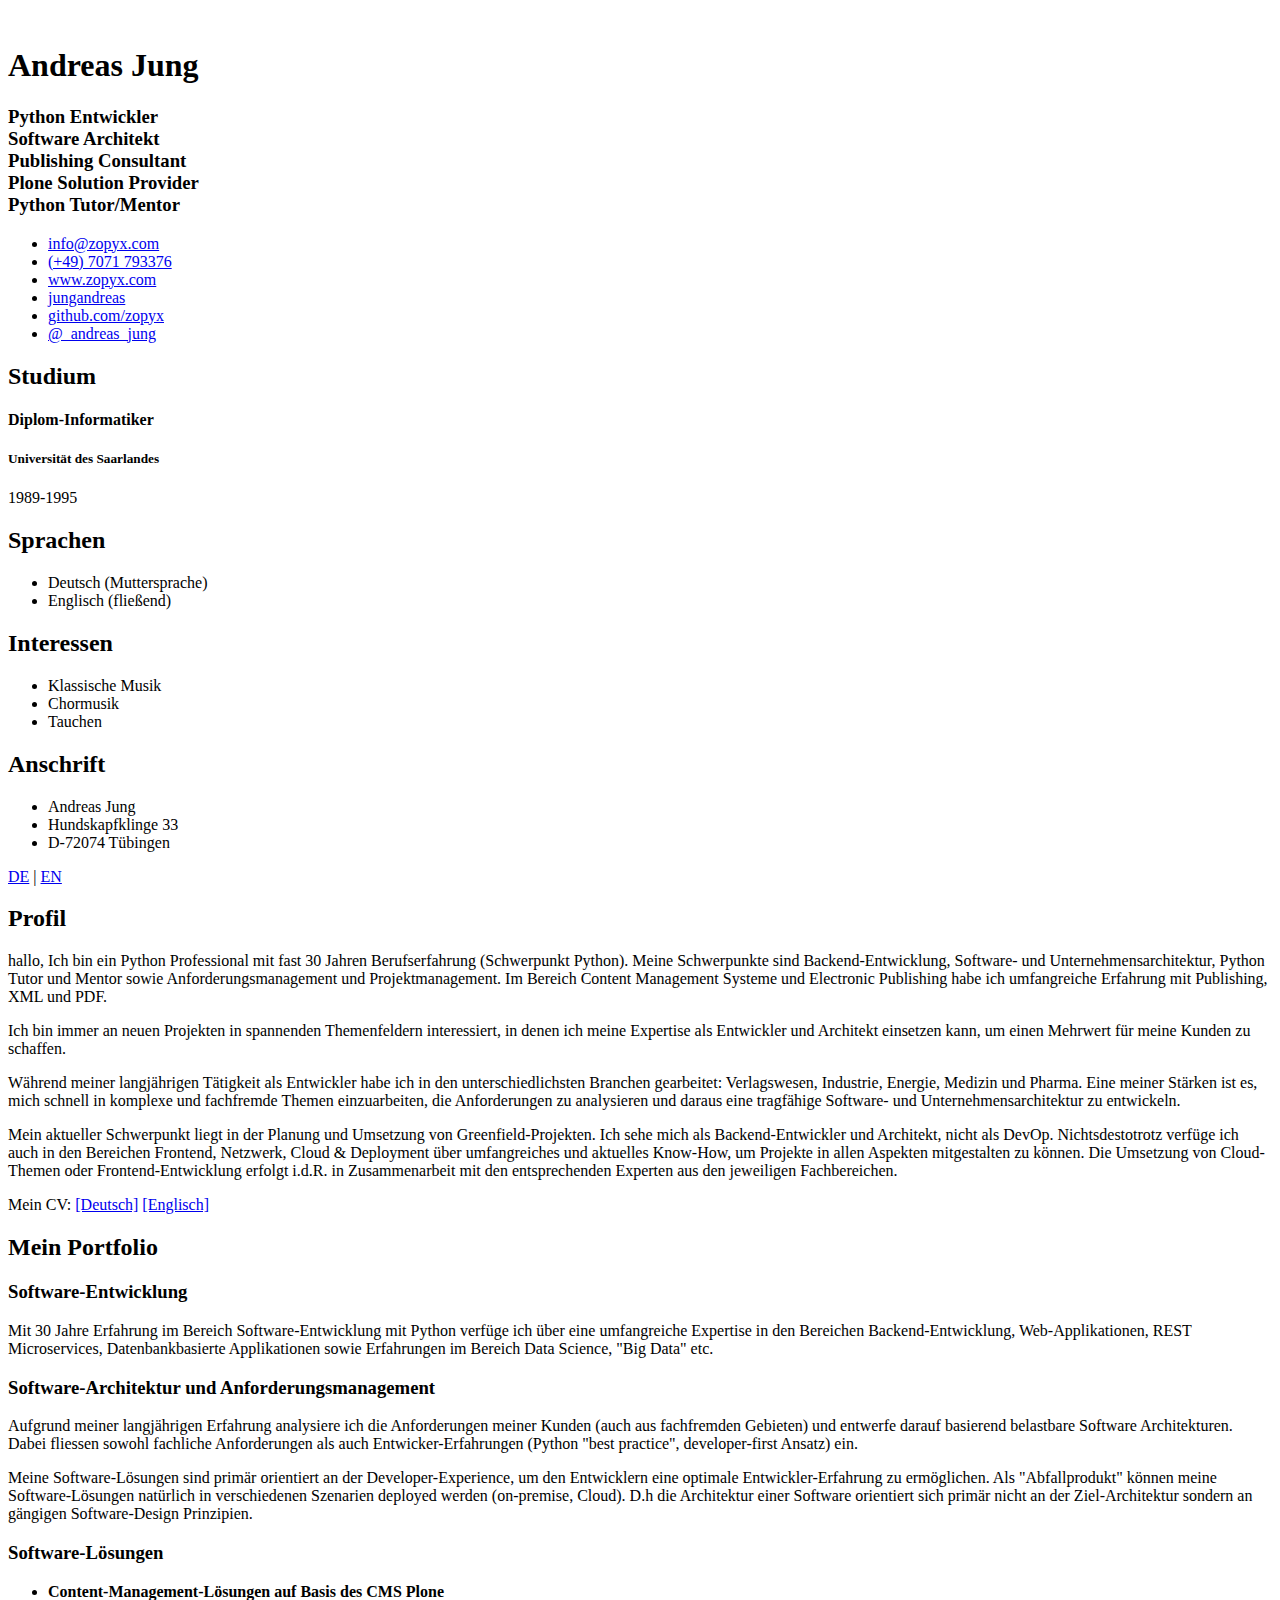
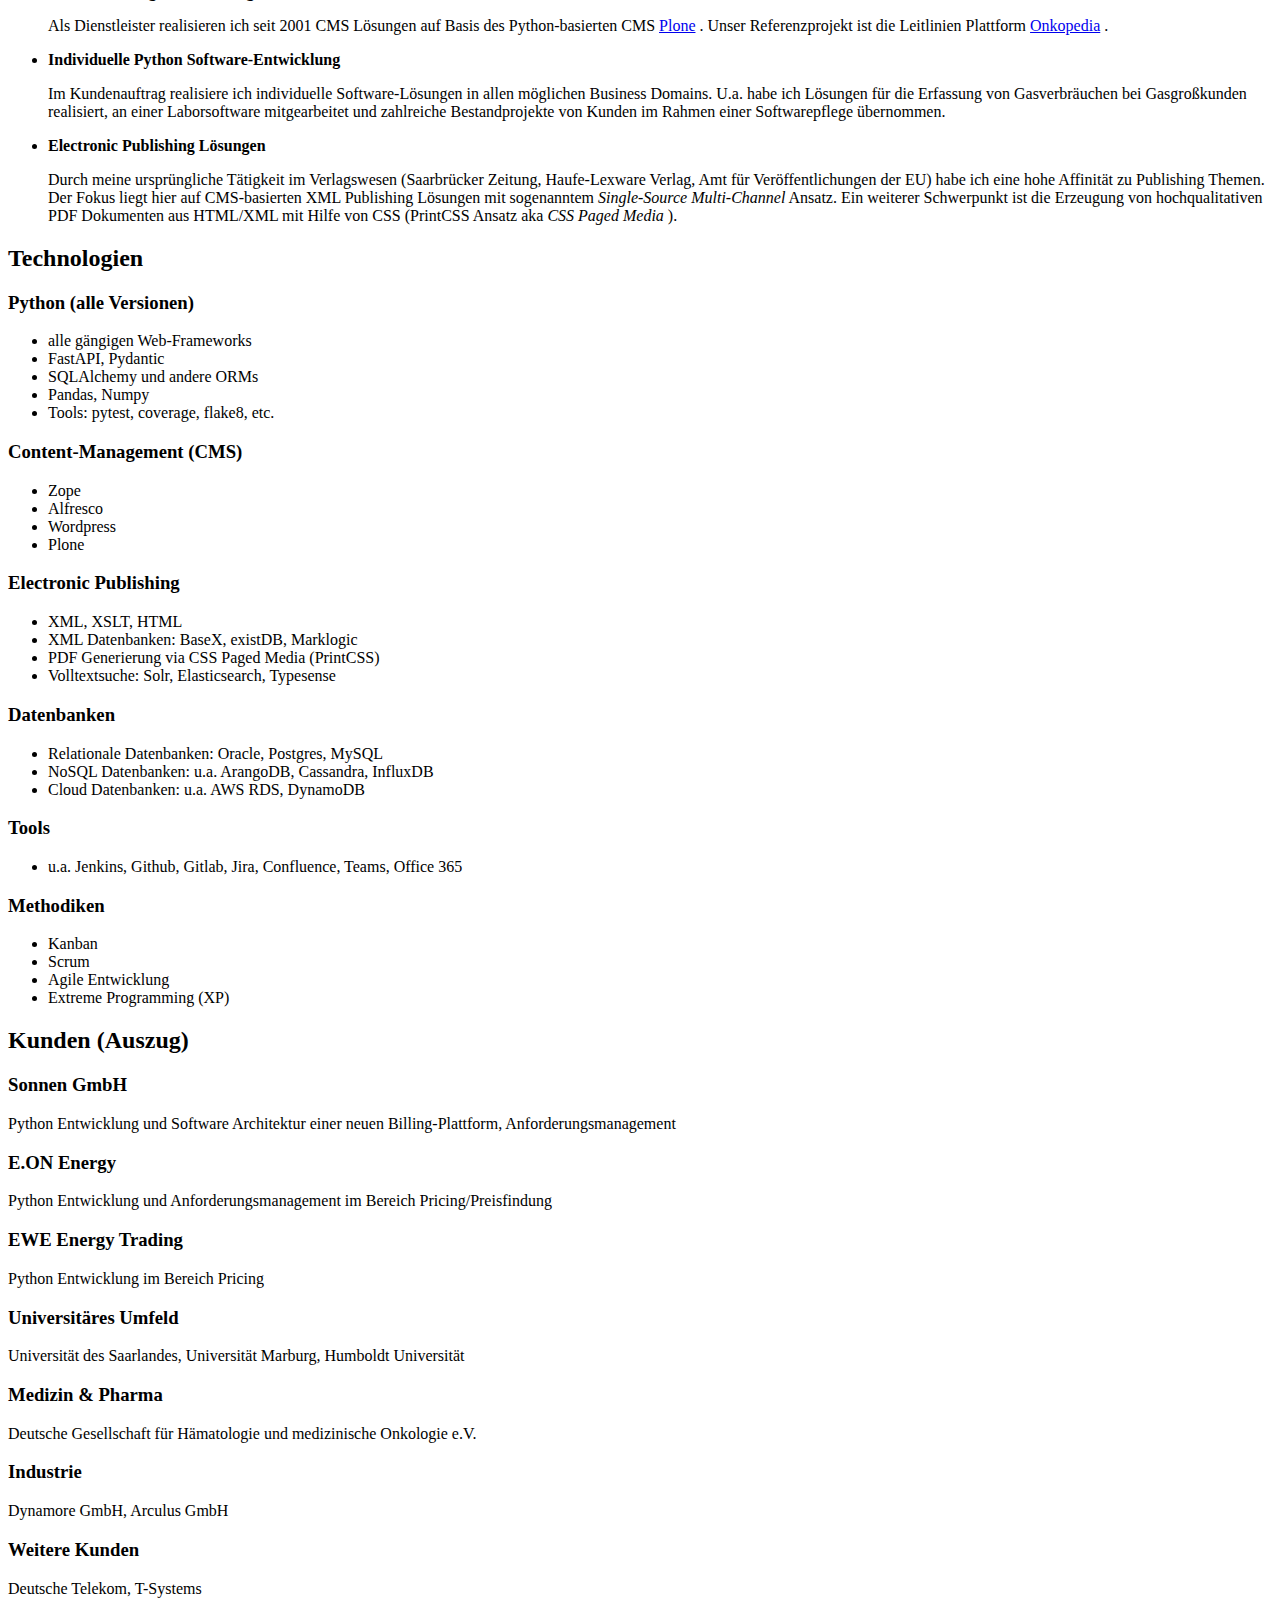
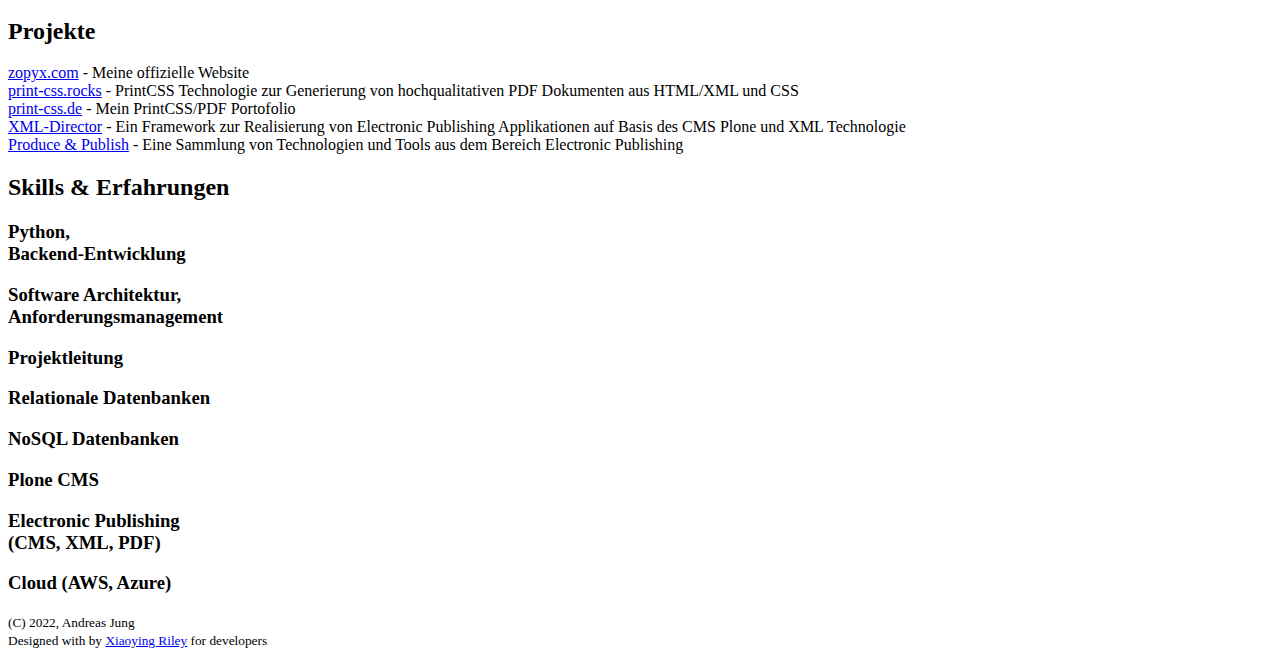
==== commit cd4641c8: "updated" ====
--- a/index.html
+++ b/index.html
@@ -125,7 +125,7 @@
                     </h2>
                     <div class="summary">
                         <p>
-                            Ich bin ein Python Professional mit fast 30 Jahren
+                            hallo, Ich bin ein Python Professional mit fast 30 Jahren
                     Berufserfahrung (Schwerpunkt Python). Meine Schwerpunkte
                     sind Backend-Entwicklung, Software- und
                     Unternehmensarchitektur, Python Tutor und Mentor sowie
@@ -672,5 +672,22 @@
             <!--//container-->
         </footer>
         <!--//footer-->
+        <!-- Matomo -->
+<script>
+  var _paq = window._paq = window._paq || [];
+  /* tracker methods like "setCustomDimension" should be called before "trackPageView" */
+  _paq.push(['trackPageView']);
+  _paq.push(['enableLinkTracking']);
+  (function() {
+    var u="https://matomo.zopyx.com/";
+    _paq.push(['setTrackerUrl', u+'matomo.php']);
+    _paq.push(['setSiteId', '3']);
+    var d=document, g=d.createElement('script'), s=d.getElementsByTagName('script')[0];
+    g.async=true; g.src=u+'matomo.js'; s.parentNode.insertBefore(g,s);
+  })();
+</script>
+<!-- End Matomo Code -->
+
+
     </body>
 </html>
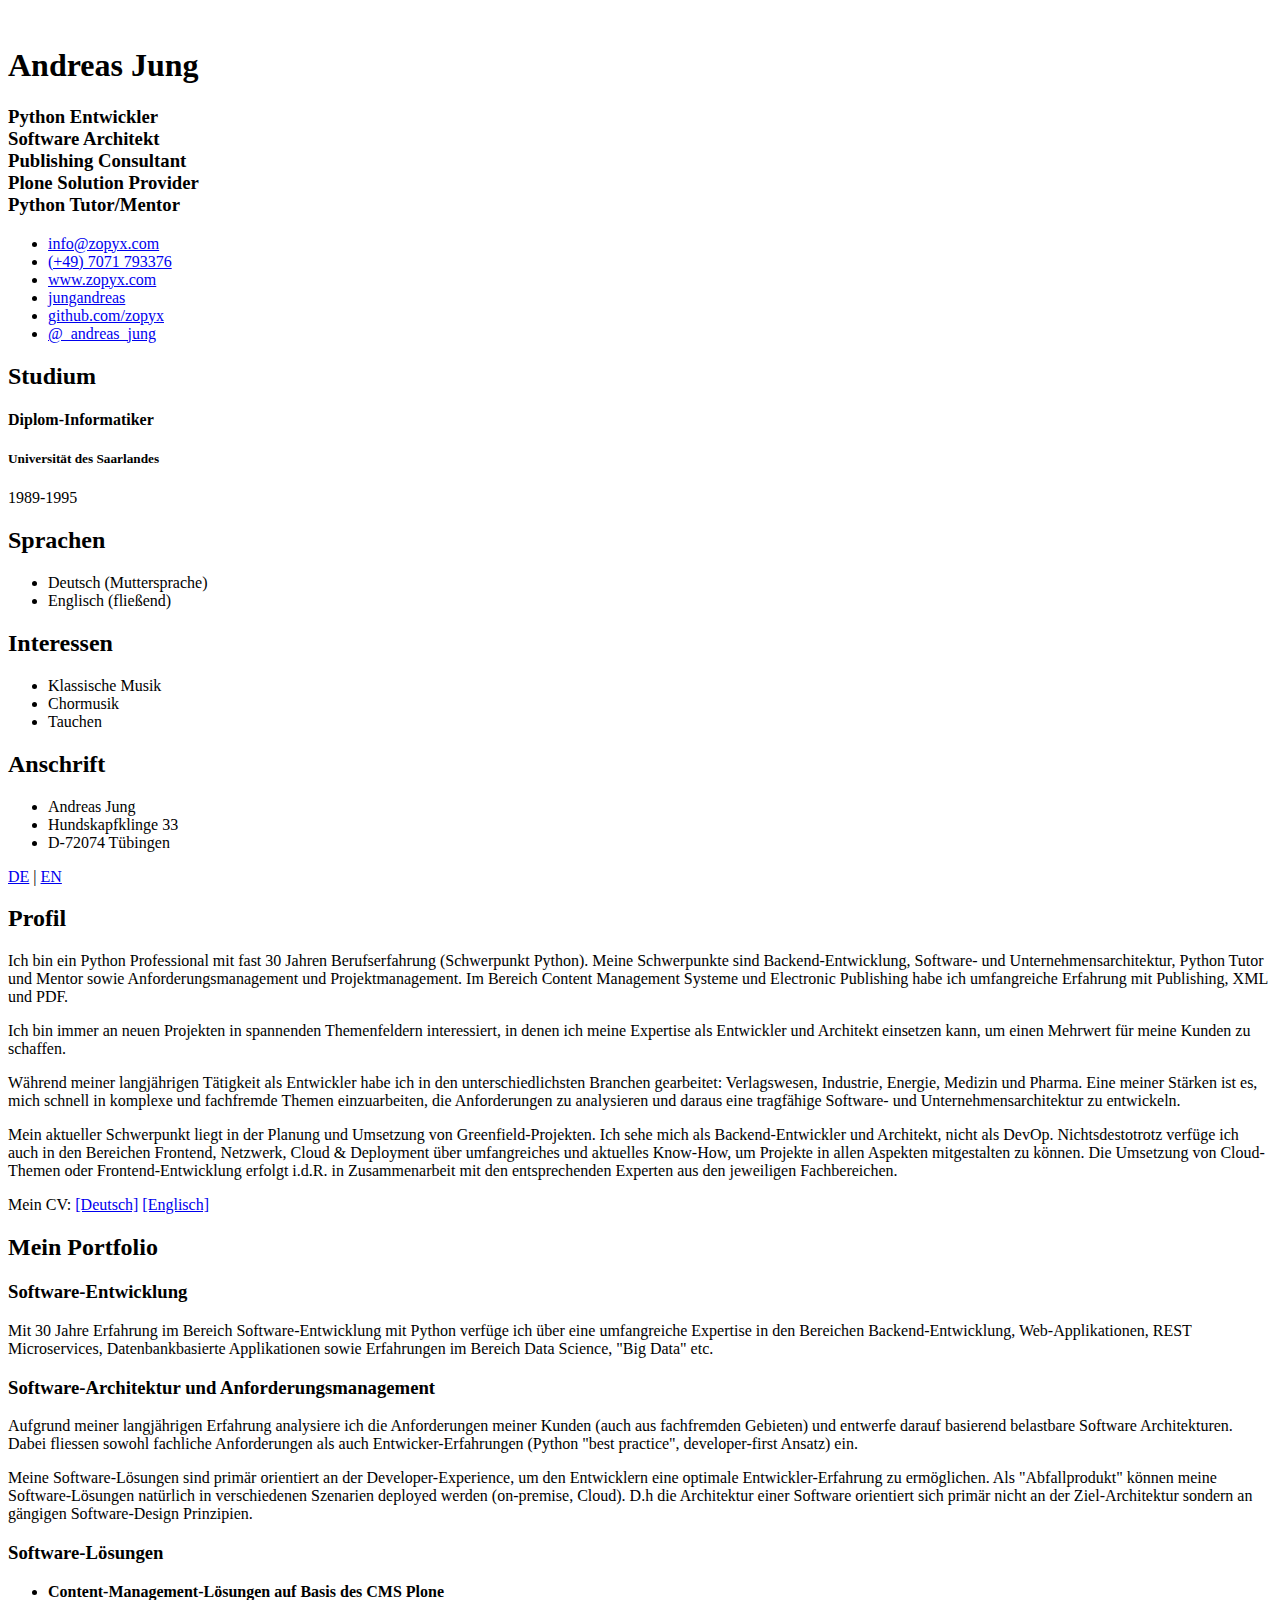
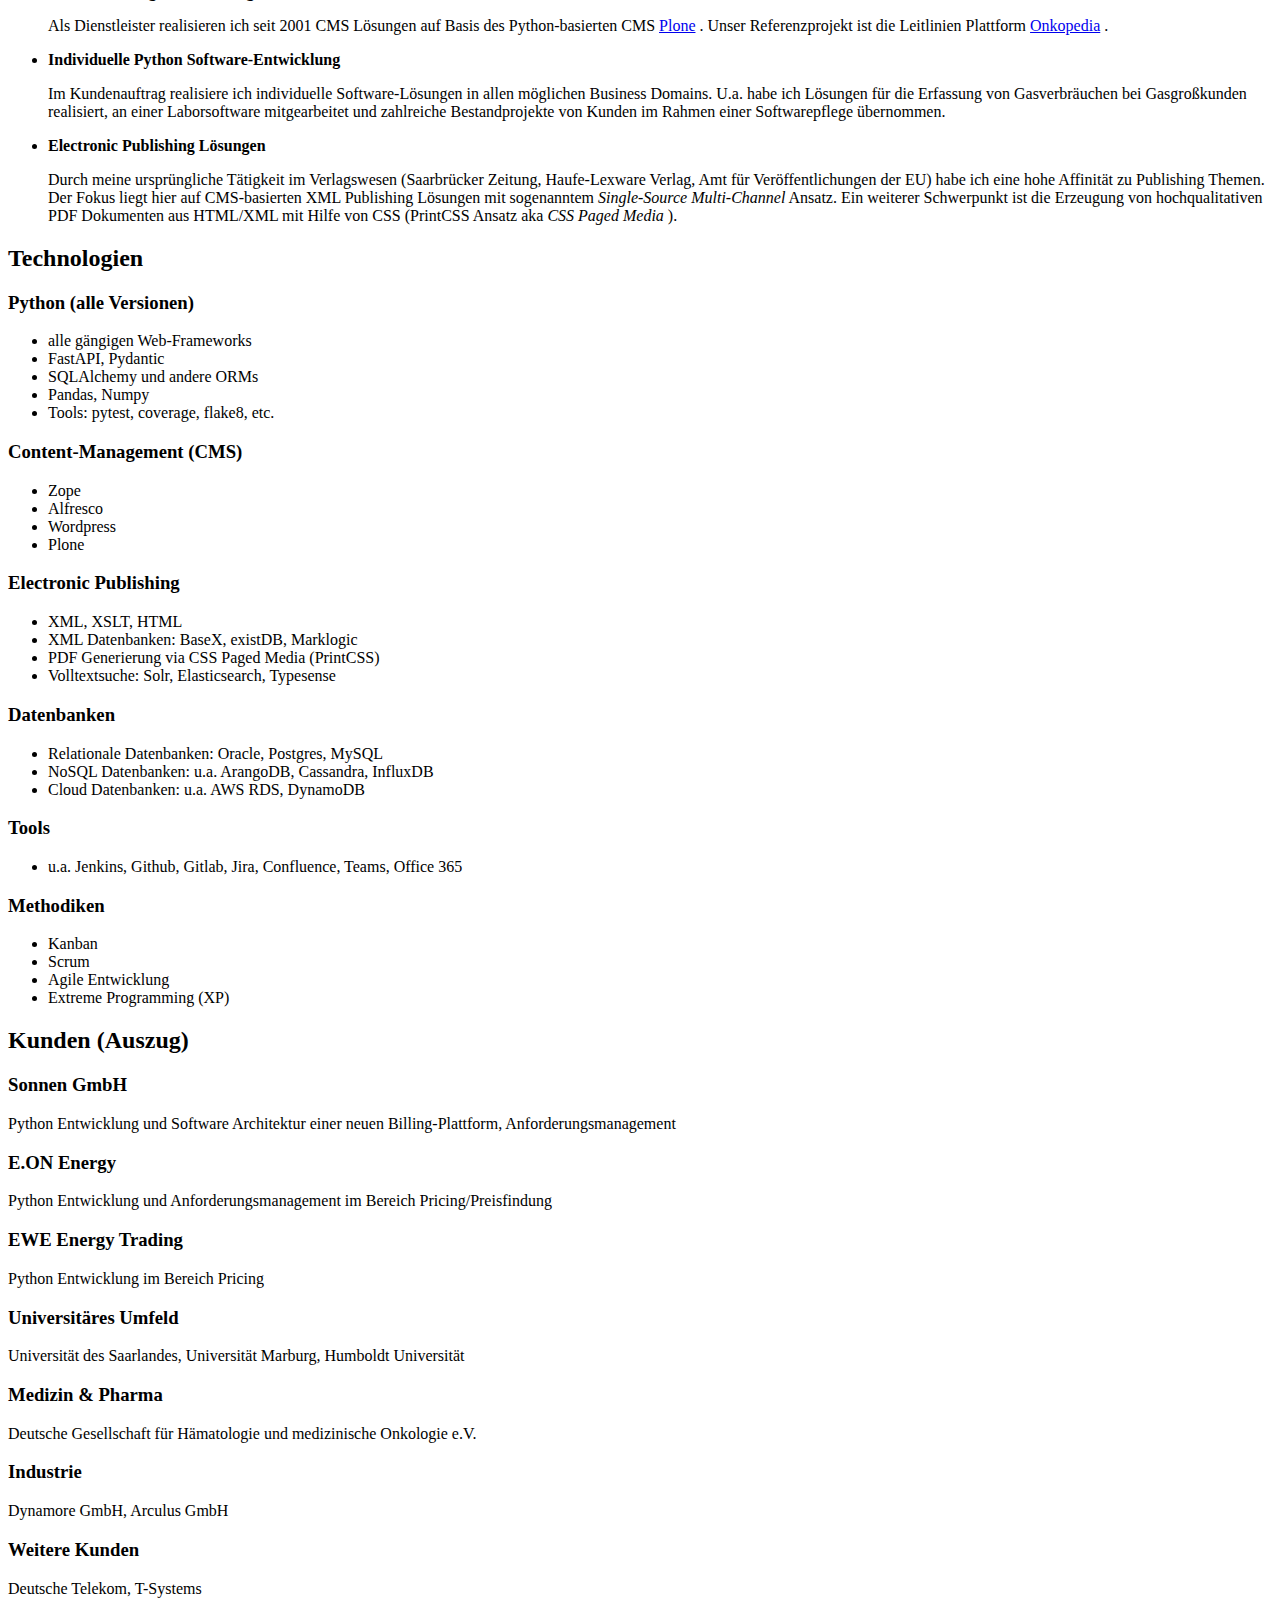
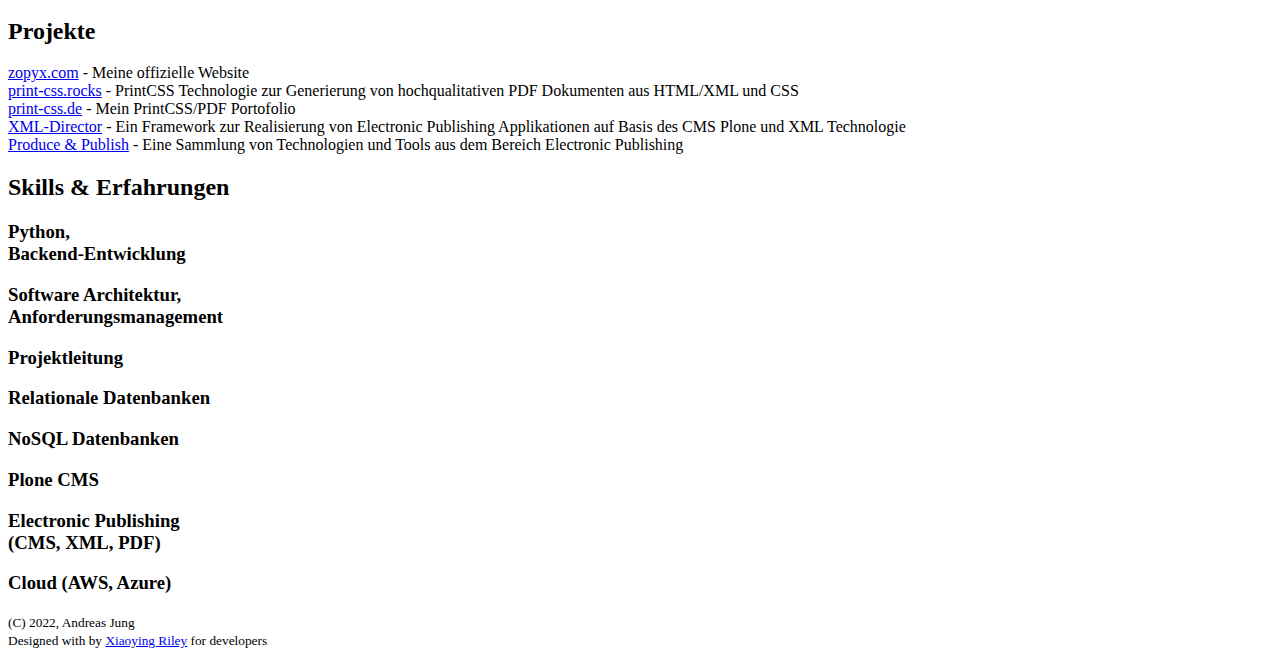
==== commit 446a0249: "updated" ====
--- a/index.html
+++ b/index.html
@@ -125,7 +125,7 @@
                     </h2>
                     <div class="summary">
                         <p>
-                            hallo, Ich bin ein Python Professional mit fast 30 Jahren
+                            Ich bin ein Python Professional mit fast 30 Jahren
                     Berufserfahrung (Schwerpunkt Python). Meine Schwerpunkte
                     sind Backend-Entwicklung, Software- und
                     Unternehmensarchitektur, Python Tutor und Mentor sowie
